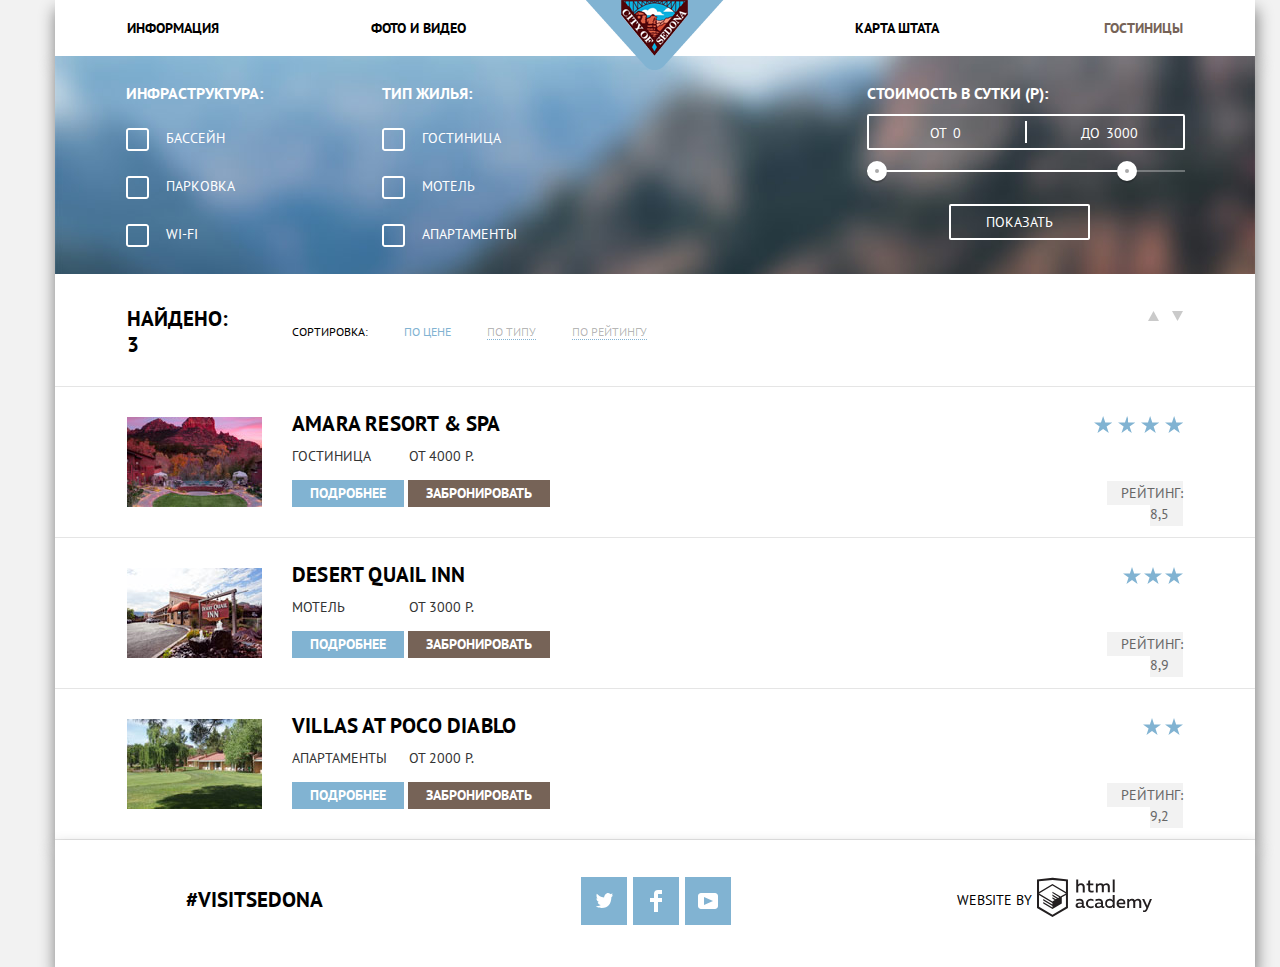
==== hotels.html @ d54011bc "Правки финал v.1" ====
<!DOCTYPE html>
<html lang="ru">
    <head>
        <meta charset="UTF-8">
        <title>Sedona Hotels</title>
        <link href="https://fonts.googleapis.com/css?family=PT+Sans:400,700&amp;subset=cyrillic" rel="stylesheet">
        <link rel="stylesheet" href="css/normalize.css">
        <link rel="stylesheet" href="css/style.css">
    </head>
    <body>
        <header class="main-header container">
            <nav class="main-navigation">
                <a class="main-header-logo" href="index.html">
                    <img src="img/logo.png" width="138" height="70" alt="Логотип Sedona">
                </a>
                <ul class="site-navigation">
                    <li><a href="#">Информация</a></li>
                    <li><a href="#">Фото и видео</a></li>
                    <li><a href="#">Карта штата</a></li>
                    <li><a href="#" class="active">Гостиницы</a></li>
                </ul>
            </nav>
        </header>
        <main class="container">
            <section class="filter">
                <h2 class="visually-hidden">Фильтры параметров отеля</h2>
                <form class="filter-form" action="https://echo.htmlacademy.ru">
                    <fieldset class="form-infrastructure checkbox">
                        <legend>Инфраструктура:</legend>
                        <ul>
                            <li class="filter-option">
                                <input class="visually-hidden filter-input" type="checkbox" name="basin" id="basin">
                                <label for="basin">Бассейн</label>
                            </li>
                            <li class="filter-option">
                                <input class="visually-hidden filter-input" type="checkbox" name="parking" id="parking">
                                <label for="parking">Парковка</label>
                            </li>
                            <li class="filter-option">
                                <input class="visually-hidden filter-input" type="checkbox" name="Wi-Fi" id="Wi-Fi">
                                <label for="Wi-Fi">Wi-Fi</label>
                            </li>
                        </ul>
                    </fieldset>
                    <fieldset class="form-housing checkbox">
                        <legend>Тип жилья:</legend>
                        <ul>
                            <li class="filter-option">
                                <input class="visually-hidden filter-input" type="checkbox" name="hostel" id="hostel">
                                <label for="hostel">Гостиница</label>
                            </li>
                            <li class="filter-option">
                                <input class="visually-hidden filter-input" type="checkbox" name="hotel" id="hotel">
                                <label for="hotel">Мотель</label>
                            </li>
                            <li class="filter-option">
                                <input class="visually-hidden filter-input" type="checkbox" name="apartments" id="apartments">
                                <label for="apartments">Апартаменты</label>
                            </li>
                        </ul>
                    </fieldset>
                    <div class="filter-range">
                        <label>Стоимость в сутки (р):</label>
                        <div class="price-controls">
                            <label class="min-price">От<input class="range-min" type="text" value=" 0"></label>
                            <label class="min-price">До<input class="range-max" type="text" value=" 3000"></label>
                        </div>
                        <div class="range-controls">
                            <div class="scale">
                                <div class="bar"></div>
                            </div>
                            <div class="range-toggle range-toggle-min"></div>
                            <div class="range-toggle range-toggle-max"></div>
                        </div>
                        <input class="visually-hidden" type="range" name="cost-per-day" min="0" max="3000" step="1">
                        <button class="filter-button" type="submit">Показать</button>
                    </div>
                </form>
            </section>
            <div class="sort-result">
                <div class="found">
                    <b>Найдено: 3</b>
                </div>
                <ul class="sorting">
                    <li>Сортировка:</li>
                    <li class="active">По цене</li>
                    <li><a href="#">По типу</a></li>
                    <li><a href="#">По рейтингу</a></li>
                </ul>
                <div class="sort-result-arrows">
                    <a href="#" class="arrows-up"><svg xmlns="http://www.w3.org/2000/svg" width="11" height="10" viewBox="0 0 11 10"><path fill="#cacaca" d="M5.5 0L0 10h11z"/></svg></a>
                    <a href="#" class="arrows-down"><svg xmlns="http://www.w3.org/2000/svg" width="11" height="10" viewBox="0 0 11 10"><path fill="#cacaca" d="M5.5 10L0 0h11"/></svg></a>
                </div>
            </div>
            <ul class="catalog">
                <li class="catalog-item">
                    <div class="item-img">
                        <img src="img/amara.jpg" width="135" height="90" alt="Amara Resort & Spa">
                    </div>
                    <div class="item-detail">
                        <h2 class="name-hotel">Amara Resort & Spa</h2>
                        <div class="catalog-type">
                            <span>Гостиница</span>
                            <span>от 4000 р.</span>                            
                        </div>
                        <div class="catalog-price">
                            <a class="button detail" href="#">Подробнее</a>
                            <a class="button reservation" href="#">Забронировать</a>
                        </div>
                    </div>
                    <div class="item-stars-rating">
                        <div class="stars amara">
                            <span class="visually-hidden">Оценка отеля</span>
                        </div>
                        <span class="rating">Рейтинг: 8,5</span>
                    </div>
                </li>
                <li class="catalog-item">
                    <div class="item-img">
                        <img src="img/desert.jpg" width="135" height="90" alt="Desert Quail Inn">
                    </div>
                    <div class="item-detail">
                        <h2 class="name-hotel">Desert Quail Inn</h2>
                        <div class="catalog-type">
                            <span>Мотель</span>
                            <span>от 3000 р.</span>                            
                        </div>
                        <div class="catalog-price">
                            <a class="button detail" href="#">Подробнее</a>
                            <a class="button reservation" href="#">Забронировать</a>
                        </div>
                    </div>
                    <div class="item-stars-rating">
                        <div class="stars desert">
                            <span class="visually-hidden">Оценка отеля</span>
                        </div>
                        <span class="rating">Рейтинг: 8,9</span>
                    </div>
                </li>
                <li class="catalog-item">
                    <div class="item-img">
                        <img src="img/villas.jpg" width="135" height="90" alt="Villas at Poco Diablo">
                    </div>
                    <div class="item-detail">
                        <h2 class="name-hotel">Villas at Poco Diablo</h2>
                        <div class="catalog-type">
                            <span>Апартаменты</span>
                            <span>от 2000 р.</span>
                        </div>
                        <div class="catalog-price">
                            <a class="button detail" href="#">Подробнее</a>
                            <a class="button reservation" href="#">Забронировать</a>
                        </div>
                    </div>
                    <div class="item-stars-rating">
                        <div class="stars villas">
                            <span class="visually-hidden">Оценка отеля</span>
                        </div>
                        <span class="rating">Рейтинг: 9,2</span>
                    </div>
                </li>
            </ul>
        </main>
        <footer class="main-footer container">
            <section class="container">
                <div  class="footer-hashtag">
                    <a class="hashtag" href="#">#visitsedona</a>
                </div>
                <ul class="footer-social">
                    <li>
                        <a class="social-button" href="#"><span class="visually-hidden">Твитер</span>
                        <svg xmlns="http://www.w3.org/2000/svg" xmlns:xlink="http://www.w3.org/1999/xlink" width="17" height="15" viewBox="0 0 17 15">
                            <path fill="#FFF" d="M10.95.144c1.685-.496 2.984.27 3.577 1.179.673-.231 1.331-.481 2.011-.708a2.345 2.345 0 0 1-.857 1.768c.685.17 1.304-.491 1.304-.491-.169 1-1.006 1.788-1.563 2.024-.231 6.75-3.175 11.217-10.077 11.082h-.446c-.41 0-4.164-.46-4.898-1.887 2.271.196 3.893-.422 4.693-1.177-.96-.3-2.679-.477-2.979-2.95.349.106.564.228 1.19.119C1.705 8.247.374 7.53.448 5.33c.285.328 1.067.536 1.34.472C1.085 5.561-.182 2.442.894.85c1.818 1.854 3.735 3.606 7.152 3.773C8.254 2.33 9.183.793 10.95.144z"/></svg>
                        </a>
                    </li>
                    <li>
                        <a class="social-button" href="#"><span class="visually-hidden">Фейсбук</span>
                        <svg xmlns="http://www.w3.org/2000/svg" width="12" height="22" viewBox="0 0 12 22">
                            <path fill="#FFF" d="M12 4V0H8a4 4 0 0 0-4 4v4H0v4h4v10h4V12h4V8H8V4h4z"/></svg>
                        </a>
                    </li>
                    <li>
                        <a class="social-button" href="#"><span class="visually-hidden">Ютюб</span>
                        <svg xmlns="http://www.w3.org/2000/svg" xmlns:xlink="http://www.w3.org/1999/xlink" width="20" height="16" viewBox="0 0 20 16">
                            <path fill="#FFF" d="M17 0H3C1.35 0 0 1.35 0 3v10c0 1.65 1.35 3 3 3h14c1.65 0 3-1.35 3-3V3c0-1.65-1.35-3-3-3zM6.027 11.998V4.002L15.014 8l-8.987 3.998z"/>
                        </svg></a>
                    </li>
                </ul>
                <div class="footer-copyright">
                    <span>Website by</span>
                    <a class="footer-button" href="https://htmlacademy.ru">
                        <img src="img/logo-htmlacademy.svg" width="115" height="41" alt="HTML Academy">
                    </a>
                </div>
            </section>
        </footer>
    </body>
</html>
---- css/style.css ----
body {
	margin: 0;
	padding: 0;
	font-family: "PT Sans", Arial, sans-serif;
	font-size: 14px;
	line-height: 21px;
	color: #000000;
	font-weight: normal;
	text-transform: uppercase;
	background-color: #ffffff;	
}
a{
	text-decoration: none;
}
.background-image {	
	background-image: url("../img/background-photo.jpg");
	background-position: top center;
	background-repeat: no-repeat;
	height: 511px;	
}
.site-navigation {
	line-height: 26px;	
	list-style: none;
	background-color: #ffffff;
}
.site-navigation a {
	color: #000000;
	font-weight: bold;
}
.site-navigation a:hover,
.site-navigation a:focus {
	color: #81b3d2;
}
.site-navigation a:active {
	color: rgba(0,0,0,0.3);
}
.feature-text b {
	font-size: 21px;
}
.feature-text {
	line-height: 26px;
	text-align: center;
}
.feature-item  {
	background-color: #81b3d2;
	color: #ffffff;	
}
li{
	list-style: none;
}
h3 {
	font-size: 21px;
}
.feature-text p,
.leisure-item p,
.list-point span,
.list-point p,
.search p {
	color: #333333;
}
.feature.list {
	background-color: #eeeeee;
}
.feature li,
.search {
	text-align: center;
}
.search .search-button{
	font-size: 21px;	
	color: #ffffff;
	background-color: #766357;
	text-transform: uppercase;
	outline: none;
}
.search .search-button:hover {
	background-color: #604e43;
	outline: none;
}
.search .search-button:active {
	color: rgba(255,255,255,0.3);
	background-color: #503e33;
	outline: none;
}
.search h2 {
	font-size: 30px;
	line-height: 24px;
}
.search p{
	line-height: 24px;
}

/*Форма index*/
.search-form input {
	outline:none;
	background-color: #f2f2f2;
}
.search-form input:hover {
	outline:none;
	background-color: #ebebeb;
}
.search-form input:focus {    
	background-color: #ffffff;
	outline: 2px solid #e5e5e5;    
} 
.search-form span {
	font-weight: bold;
	font-size: 21px;
	line-height: 26px;
	color: rgba(0,0,0,0.3);
}
.search-form span:hover {
	color: #000000;
}
.search-form span:active {
	color: #81b3d2;
}
.form-search-button {
	background-color: #81b3d2;
	color: #ffffff;
}
.form-search-button:hover {
	background-color: #669ec0;
}
.form-search-button:active {
	background-color: #5496bd;
	color: rgba(255,255,255,0.3);
}
/*Страница hotels*/
.site-navigation .active {
	color: #766357;
}
/*Фильтры поиска отеля, форма*/
.filter-form {	
	color: #ffffff;
	background-color: #3e749e;
	background-image: url(../img/background-hotel.jpg);
	background-position: top center;
	background-repeat: no-repeat;
}
.filter-form legend,
.filter-range label {
	font-size: 16px;
	font-weight: bold;	
}
.filter-range label {
	line-height: auto;
}
.filter-button {
	font-size: 14px;
	line-height: 21px;
	color: #ffffff;
}
.filter-button:hover {
	color: #000000;
	background-color: #ffffff;
}

/*Сортировка*/
.sort-result b,
.catalog-item h2,
.hashtag {
	font-size: 21px;
	line-height: 26px;
	font-weight: bold;
	color: #000000;
}
.sort-result {
	font-size: 12px;
}
.sort-result .active {
	color: #81b3d2;
}
.sort-result li a {
	color: rgba(0,0,0,0.3);
	padding: 0;
	border-bottom: 1px dotted #81b3d2;
}

.sort-result li a:hover {
	color: #81b3d2;
}
.sort-result-arrows path:hover {
	fill: #231f20;
}
.sort-result-arrows path:active {
	fill: #81b3d2;
}
.sort-result li a:active {
	color: #000000;
}
.catalog-item h2:hover {
	color: #81b3d2;
}
.catalog-item h2:active {
	color: rgba(0,0,0,0.3);
}
.catalog-type span,
.catalog-price span {
	color: #333333;
}
.catalog-item .rating {
	background-color: #f2f2f2;
	color: #666666;
	padding: 3px 14px;
	position: relative;
	top: 45px;
}
.button.detail {
	color: #ffffff;
	background-color: #81b3d2;
	font-weight: bold;
}
.button.detail:hover {
	background-color: #669ec0;
}
.button.detail:active {
	background-color: #5496bd;
	color: rgba(255,255,255,0.3);
}
.button.reservation {
	color: #ffffff;
	background-color: #766357;
	font-weight: bold;
}
.button.reservation:hover {
	background-color: #604e43;
}
.button.reservation:active {
	background-color: #503e33;
	color: rgba(255,255,255,0.3);
}

/*Сеточные стили*/
html,
body {
	padding: 0 15px;
	width: 1200px;
	min-height: 933px;	 
	background-color: #f2f2f2;
	margin: auto;	 
}
.container {
	display: block;
	width: 1200px;
	margin: 0 auto;
	background-color: #ffffff;
	box-shadow: 1px 10px 15px 1px grey;
 }
.main-header-logo {
	width: 138px;
	height: 70px;
}
.main-navigation {
	margin: 0 auto;
	width: 1200px;
	position: relative;
}
.site-navigation {
	margin: 0;
	padding: 0;
	display: flex;
	flex-wrap: wrap;
	justify-content: space-between;
	padding-top: 15px;
	padding-bottom: 15px;
	padding-left: 72px;
	padding-right: 72px;
	background-color: #ffffff;
}
.site-navigation li:nth-child(2) {
	margin-right: 94px;
}
.site-navigation li:nth-child(3),
.site-navigation li:nth-child(4) {
	text-align: right;
}
.feature {
	background-color: #ffffff;
}

.feature-text {
	width: 500px;
	height: 100px;
	margin-right: auto;
	margin-left: auto;
	padding-top: 58px;
	margin-bottom: 57px;
	background-color: #ffffff;
}
.feature-text p {
	margin-top: 25px;
}
.feature-item {
	margin: 0;
	padding: 0;
	display: flex;
	width: 1200px;
	margin-left: auto;
	margin-right: auto;
}
.description.second {
	order: 2;
}
.description {
	padding-left: 47px;
	padding-right: 47px;
	padding-top: 30px;
	text-align: center;
}
.description h2 {
	padding-bottom: 7px;
	font-weight: bold;
}
.description p {
	margin-top: 21px;
}
.feature.leisure,
.feature.list {
	display: flex;
	justify-content: space-around;
	margin: 0;
	padding: 0;
}
.leisure-item,
.list-point {
	width: 285px;
}
.leisure-item {
	margin-top: 140px;
	margin-bottom: 70px;
}
.leisure-item h3 {
	margin-bottom: 23px;
}
.list-point {
	margin-top: 28px;
	margin-bottom: 50px;
}
.list-point h3 {
	margin-bottom: 24px;
}
.list-point p {
	margin-top: 22px;
}
.search.preview {
	margin: 0;
	padding: 0;
	width: 440px;
	margin-top: 55px;
	margin-right: auto;
	margin-left: auto;
}
.main-footer {
	padding-top: 38px;
	padding-bottom: 42px;
	background-color: rgba(255,255,255,0.9);    
}
.footer-hashtag {
	width: 140px;
	margin: 0;
	margin-right: 142px;
	margin-left: 131px;
	padding-top: 10px;    
}
.footer-social {
	width: 151px;
	margin: 0;
	padding: 0;
}
.footer-copyright {
	width: 198px;
	margin: 0;
	margin-left: auto;
	margin-right: 100px;
}
.main-footer .container {
	display: flex;
}

/*сетка отелей*/
.filter-form {
	display: flex;
	padding-left: 60px;
	padding-right: 70px;
}
.form-infrastructure {
	width: 140px;
	margin: 0;
	margin-right: 95px;
}
.form-housing {
	width: 140px;
	margin: 0;
}
.filter-range {
	width: 318px;
	margin: 0;
	margin-left: auto;
}
.sort-result {
	display: flex;
	padding-right: 72px;
	padding-left: 72px;
	padding-bottom: 28px;
	margin-top: 32px;
	border-bottom: 1px solid #e5e5e5;
}
.sort-result-arrows {
	margin-left: auto;
}
.arrows-up {
	margin-right: 10px;
}

.sort-result .found {
	width: 117px;
	margin: 0;
	margin-right: 48px;
}
.sort-result .sorting {
	width: 355px;
	margin: 0;
}
.sort-result .arrows {
	width: 34px;
	margin: 0;
	padding: 0;
	margin-left: auto;
}
.catalog {
	margin: 0;
	padding: 0;
}
.catalog-item {
	display: flex;
	margin: 0;
	padding: 0;
	padding-left: 72px;
	padding-right: 72px;    
	padding-bottom: 30px;
	margin-top: 26px;
	border-bottom: 1px solid #e5e5e5;
}
.catalog-item .item-img {
	width: 135px;
	height: 90px;
	margin-right: 30px;
	padding-top: 4px;
}
.catalog-item .item-detail {
	width: 300px;
	margin: 0;
	display: flex;
	flex-direction: column;
	justify-content: space-between;
}
.catalog-price a {
	display: inline-block;
	padding: 3px 18px;
}
.catalog-type span {
	display: inline-block;
	width: 113px;
}

.item-detail .name-hotel {
	margin: 0;
	line-height: 21px;
	letter-spacing: 0.2px;
}
.catalog-item .item-stars-rating {
	width: 111px;
	margin-left: auto;
	text-align: right;
}
.visually-hidden:not(:focus):not(:active),
input[type="checkbox"].visually-hidden,
input[type="radio"].visually-hidden {
	position: absolute;
	width: 1px;
	height: 1px;
	margin: -1px;
	border: 0;
	padding: 0;
	white-space: nowrap;
	clip-path: inset(100%);
	clip: rect(0 0 0 0);
	overflow: hidden;
}
.main-header-logo {
	position: absolute;
	margin-right: auto;
	margin-left: auto;
	left: 0;
	right: 0;
}
.site-navigation li {
	width: 230px;
	display: block;
}
.search-item-people {
	text-align: right;
}
.leisure-item {
	position: relative;
}
.leisure-item .icon-1::before {
	content: "";
	position: absolute;
	width: 80px;
	height: 80px;	
	background-image: url("../img/icon-1.svg");
	background-repeat: no-repeat;
	background-position: 0 0;
	top: -80px;
	left: 105px;
}
.leisure-item .icon-2::before {
	content: "";
	position: absolute;
	width: 80px;
	height: 80px;	
	background-image: url("../img/icon-2.svg");
	background-repeat: no-repeat;
	background-position: 0 0;
	top: -80px;
	left: 105px;
}
.leisure-item .icon-3::before {
	content: "";
	position: absolute;
	width: 80px;
	height: 80px;	
	background-image: url("../img/icon-3.svg");
	background-repeat: no-repeat;
	background-position: 0 0;
	top: -85px;
	left: 110px;
}
.search.preview h2 {
	padding: 0;
	margin: 0;
	padding-top: 55px;
	padding-bottom: 31px;    
}
.search.preview {
	margin-top: 0;
}
.search-info {
	margin: 0;
	margin-bottom: 48px;
}
.search-button {
	position: relative;
	margin-right: auto;
	margin-right: auto;
	width: 569px;
	padding: 30px 138px;    
	font-weight: bold;
	border: none;
}
.social-button {
	width: 46px;
	height: 48px;
	background-color: #81b3d2;
	display: flex;
	align-items: center;
	justify-content: center;
}
.footer-social {
	display: flex;
	width: 150px;
	flex-wrap: nowrap;
	justify-content: space-between;
	margin: 0 auto;
	padding: 0;
}
.social-button:hover,
.social-button:focus {
	background-color: #669ec0;
}
.social-button:active {
	background-color: #5496bd;
}
.social-button:active path {
	fill: #88b6d1;
}

.search {
	position: relative;
}
.modal-search {
	position: absolute;
	left: 315px;
	top: 289px;
	margin-left: auto;
	margin-right: auto;
	color: #000000;
	font-weight: bold;
	font-size: 14px;
	line-height: 26px;
	background-color: #ffffff;
	width: 460px;
	height: 300px;
	padding-top: 41px;
	padding-bottom: 55px;
	padding-left: 55px;
	padding-right: 55px;
}
.search-item:nth-child(1) {
	padding-bottom: 18px;
}
.search-item:nth-child(2) {
	padding-bottom: 3px;	
}
.search-item-people label {
	margin-right: 36px;
}
.search-item-people:nth-child(2) label {
	margin-right: 24px;
}

.search-item input {
	min-height: 35px;
	font: inherit;
	color: #000000;
	text-transform: uppercase;
	box-sizing: border-box;    
	padding-left: 14px;
	padding-top: 6px;
	padding-bottom: 6px;
	padding-right: 30px;
	border: none;    
}
.search-item-date input {

width: 346px;

margin-left: 16px;
}
.search-item-people input {
	padding: 0;
	width: 38px;
	height: 36px;
	text-align: center;
	border: none;
	font-weight: bold;
}
.search-item {
	position: relative;
}
.search-item svg {
	position: absolute;
	left: 428px;
	top: 6px;
}
.search-item svg path {
	fill: #cacaca;
}
.search-item svg:hover path {
	fill: #000000;
}
.search-item svg:active path {
	fill: #81b3d2;
}

}
.search-item-people input {
	padding: 0; 
	text-align: center;
	padding-top: 5px;
	padding-bottom: 5px;
}
.search-item-people {
	text-align: left;
}
.search-item-people:first-child {
	margin-right: 56px;
}

.search-item .amt {
	padding-bottom: 0;
	width: 38px;
	height: 36px;
	font: inherit;
    color: #a9a9a9;
    text-transform: uppercase;
    border: none;
    background-color: #f2f2f2;
    font-weight: bold;
}
.search-item .amt:hover {
	color: #000000;
}
.search-item .amt:active {
	color: #81b3d2;
}
.amt.minus {
	margin-right: -4px;
}
.amt.plus {
	margin-left: -4px;
}
.search-form .form-search-button {
	margin: 0;
	padding: 0;
	width: 460px;
	align-self: center;
	font-size: 21px;
	line-height: 26px;
	padding-bottom: 15px;
	padding-top: 16px;
	margin-top: 24px;
	border: none;
	text-transform: uppercase;
	font-weight: bold;
}
.search-form button:focus {
	outline: none;
}
.filter-form {
	padding-top: 27px;
	padding-bottom: 0;
}
fieldset {
	border: none;  
}
.form-infrastructure ul li:last-child,
.form-housing ul li:last-child {
	padding-bottom: 6px;
}
/*checkbox's*/
.filter-option label {
	position: relative;
	display: block;
	cursor: pointer;
}
.filter-input + label::before {
	content: "";
    position: absolute;
    width: 30px;
    height: 23px;
    left: -40px;
    top: 0;
    background-image: url("../img/checkbox-off.svg");
    background-repeat: no-repeat;
    background-position: 0 0;
}
.filter-input:checked + label::before {
	content: "";
    position: absolute;
    width: 30px;
    height: 23px;
    left: -40px;
    background-image: url("../img/checkbox-on.svg");
    background-repeat: no-repeat;
    background-position: 0 0;
}
.filter-input:checked + label::after {
	content: "";
    position: absolute;
    width: 30px;
    height: 23px;
    left: -40px;
    background-image: url("../img/checkbox-on.svg");
    background-repeat: no-repeat;
    background-position: 0 0;
}
.filter-option {
	padding-bottom: 27px;
}
.form-infrastructure legend,
.form-housing legend {
	margin-bottom: 5px;
}
.price-controls {
	position: relative;
	height: 32px;
	margin-bottom: 20px;
	border: 2px solid #ffffff;
	border-radius: 2px;
	font-size: 0;
	margin-top: 9px;
}
.price-controls::after {
	content: "";
	position: absolute;
	top: 50%;
	left: 50%;
	width: 2px;
	height: 22px;
	background: #ffffff;
	transform: translate(-50%, -50%);
}
.price-controls label {
	display: inline-block;
	font-size: 14px;
	line-height: 32px;
	font-weight: normal;
	vertical-align: top;
	cursor: pointer;
	padding-left: 60px;
}
.price-controls .min-price,
.price-controls .max-price {
	width: 90px;
	padding-left: 61px;
}
.price-controls input {
	width: 50px;
	margin: 0;
	color: inherit;
	font: inherit;
	background: none;
	border: none;
}
.range-controls {
	position: relative;
	margin-bottom: 32px;
}
.range-controls .scale {
	height: 2px;
	background: rgba(255, 255, 255, 0.3);
}
.range-controls .bar {
	width: 80%;
	height: 2px;
	background: #ffffff;
}
.range-toggle {
	position: absolute;
	top: -9px;
	width: 4px;
	height: 4px;
	background: #ababab;
	border: 8px solid #ffffff;
	border-radius: 50%;
	box-shadow: 0 2px 1px 0 rgba(0, 1, 1, 0.2);
	cursor: pointer;
}
.range-toggle-max {
	left: 250px;
}
.range-toggle:hover {
	border: 9px solid #ffffff;
}
.filter-button {
	display: block;
	margin: 0 82px;
	padding: 6px 35px;
	margin-top: 30px;
	font-size: 14px;
	line-height: 20px;
	color: #ffffff;
	text-transform: uppercase;
	background: transparent;
	border: 2px solid #ffffff;
	border-radius: 2px;
	cursor: pointer;
}
.sort-result .sorting {
	display: flex;
	padding: 0;
	margin: 0;
	justify-content: space-between;
	align-items: center;
}
.search {
	position: relative;
}
.main-footer {
	position: absolute;
	bottom: 0;
}
.footer-copyright {
	display: flex;
	align-items: center;
}
.footer-copyright a {
	display: block;
}
.footer-button svg path:hover {
	fill: #81b3d2;
}
.footer-button svg path:active {
	fill: #bdbbbc;
}
.footer-copyright span {
	margin-right: 5px;
}
.main-footer .container {
	box-shadow: none;
	background-color: transparent;
}
.main-footer.container {
	position: static;
	background-color: #ffffff;
	padding-top: 37px;
}
.main-footer.hotels .footer-hashtag {
	margin-left: 132px;
}
.main-footer.hotels .footer-copyright {
	margin-right: 96px;
}
.adult-children {
	display: flex;
}
.stars {
	background-image: url("../img/star.svg");
	background-repeat: space;
	background-position: 0 0;
	margin-left: auto;
	margin-top: 3px;
}
.stars.amara {
	width: 89px;
	height: 22px;
}
.stars.desert {
	width: 60px;
	height: 22px;
}
.stars.villas {
	width: 40px;
	height: 22px;
}
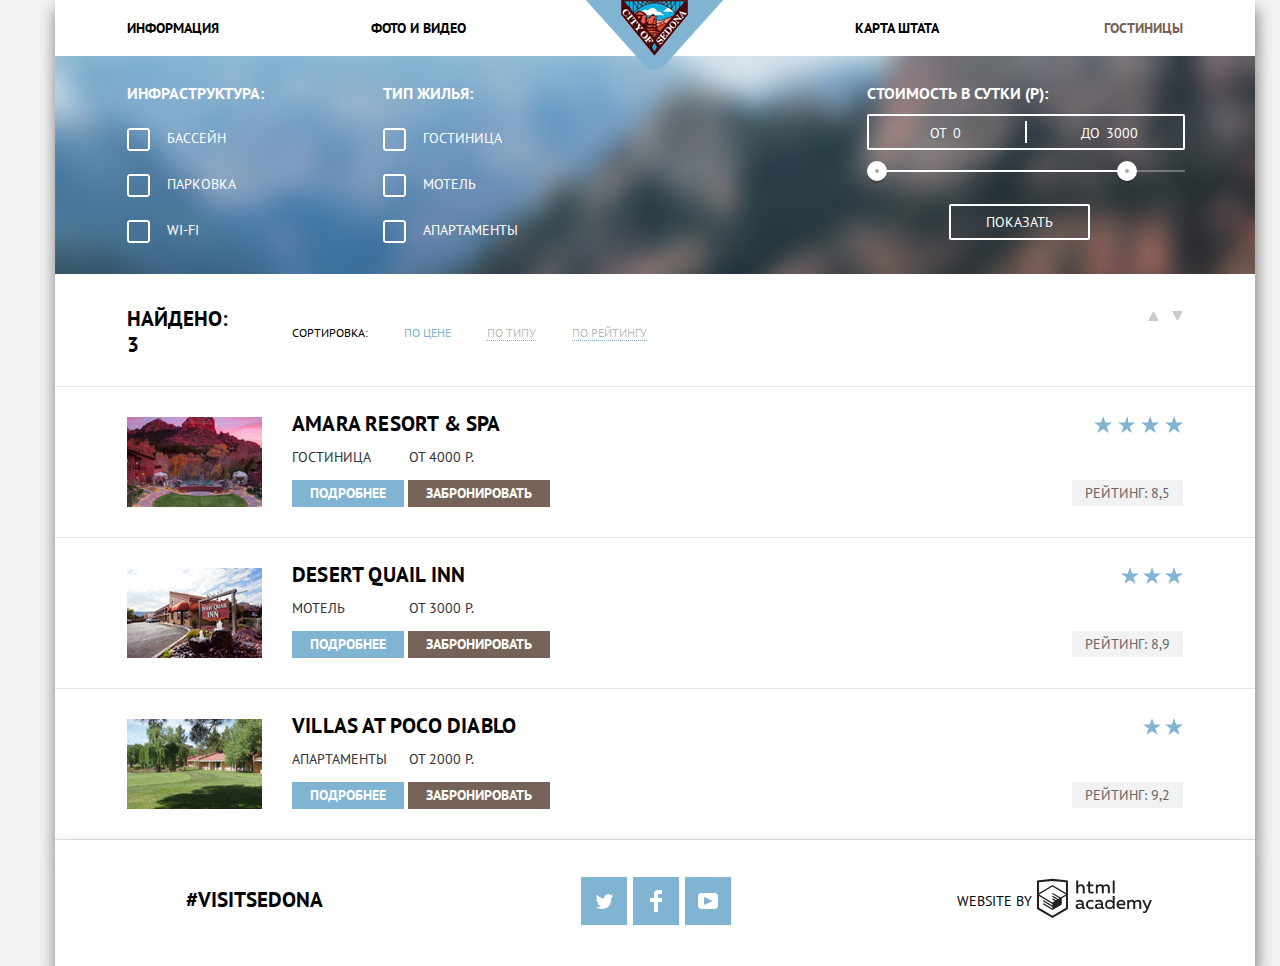
==== commit 06e3067b: "Правки пиксель перф, комб" ====
--- a/hotels.html
+++ b/hotels.html
@@ -1,198 +1,197 @@
 <!DOCTYPE html>
 <html lang="ru">
-    <head>
-        <meta charset="UTF-8">
-        <title>Sedona Hotels</title>
-        <link href="https://fonts.googleapis.com/css?family=PT+Sans:400,700&amp;subset=cyrillic" rel="stylesheet">
-        <link rel="stylesheet" href="css/normalize.css">
-        <link rel="stylesheet" href="css/style.css">
-    </head>
-    <body>
-        <header class="main-header container">
-            <nav class="main-navigation">
-                <a class="main-header-logo" href="index.html">
-                    <img src="img/logo.png" width="138" height="70" alt="Логотип Sedona">
-                </a>
-                <ul class="site-navigation">
-                    <li><a href="#">Информация</a></li>
-                    <li><a href="#">Фото и видео</a></li>
-                    <li><a href="#">Карта штата</a></li>
-                    <li><a href="#" class="active">Гостиницы</a></li>
-                </ul>
-            </nav>
-        </header>
-        <main class="container">
-            <section class="filter">
-                <h2 class="visually-hidden">Фильтры параметров отеля</h2>
-                <form class="filter-form" action="https://echo.htmlacademy.ru">
-                    <fieldset class="form-infrastructure checkbox">
-                        <legend>Инфраструктура:</legend>
-                        <ul>
-                            <li class="filter-option">
-                                <input class="visually-hidden filter-input" type="checkbox" name="basin" id="basin">
-                                <label for="basin">Бассейн</label>
-                            </li>
-                            <li class="filter-option">
-                                <input class="visually-hidden filter-input" type="checkbox" name="parking" id="parking">
-                                <label for="parking">Парковка</label>
-                            </li>
-                            <li class="filter-option">
-                                <input class="visually-hidden filter-input" type="checkbox" name="Wi-Fi" id="Wi-Fi">
-                                <label for="Wi-Fi">Wi-Fi</label>
-                            </li>
-                        </ul>
-                    </fieldset>
-                    <fieldset class="form-housing checkbox">
-                        <legend>Тип жилья:</legend>
-                        <ul>
-                            <li class="filter-option">
-                                <input class="visually-hidden filter-input" type="checkbox" name="hostel" id="hostel">
-                                <label for="hostel">Гостиница</label>
-                            </li>
-                            <li class="filter-option">
-                                <input class="visually-hidden filter-input" type="checkbox" name="hotel" id="hotel">
-                                <label for="hotel">Мотель</label>
-                            </li>
-                            <li class="filter-option">
-                                <input class="visually-hidden filter-input" type="checkbox" name="apartments" id="apartments">
-                                <label for="apartments">Апартаменты</label>
-                            </li>
-                        </ul>
-                    </fieldset>
-                    <div class="filter-range">
-                        <label>Стоимость в сутки (р):</label>
-                        <div class="price-controls">
-                            <label class="min-price">От<input class="range-min" type="text" value=" 0"></label>
-                            <label class="min-price">До<input class="range-max" type="text" value=" 3000"></label>
-                        </div>
-                        <div class="range-controls">
-                            <div class="scale">
-                                <div class="bar"></div>
-                            </div>
-                            <div class="range-toggle range-toggle-min"></div>
-                            <div class="range-toggle range-toggle-max"></div>
-                        </div>
-                        <input class="visually-hidden" type="range" name="cost-per-day" min="0" max="3000" step="1">
-                        <button class="filter-button" type="submit">Показать</button>
-                    </div>
-                </form>
-            </section>
-            <div class="sort-result">
-                <div class="found">
-                    <b>Найдено: 3</b>
-                </div>
-                <ul class="sorting">
-                    <li>Сортировка:</li>
-                    <li class="active">По цене</li>
-                    <li><a href="#">По типу</a></li>
-                    <li><a href="#">По рейтингу</a></li>
-                </ul>
-                <div class="sort-result-arrows">
-                    <a href="#" class="arrows-up"><svg xmlns="http://www.w3.org/2000/svg" width="11" height="10" viewBox="0 0 11 10"><path fill="#cacaca" d="M5.5 0L0 10h11z"/></svg></a>
-                    <a href="#" class="arrows-down"><svg xmlns="http://www.w3.org/2000/svg" width="11" height="10" viewBox="0 0 11 10"><path fill="#cacaca" d="M5.5 10L0 0h11"/></svg></a>
-                </div>
-            </div>
-            <ul class="catalog">
-                <li class="catalog-item">
-                    <div class="item-img">
-                        <img src="img/amara.jpg" width="135" height="90" alt="Amara Resort & Spa">
-                    </div>
-                    <div class="item-detail">
-                        <h2 class="name-hotel">Amara Resort & Spa</h2>
-                        <div class="catalog-type">
-                            <span>Гостиница</span>
-                            <span>от 4000 р.</span>                            
-                        </div>
-                        <div class="catalog-price">
-                            <a class="button detail" href="#">Подробнее</a>
-                            <a class="button reservation" href="#">Забронировать</a>
-                        </div>
-                    </div>
-                    <div class="item-stars-rating">
-                        <div class="stars amara">
-                            <span class="visually-hidden">Оценка отеля</span>
-                        </div>
-                        <span class="rating">Рейтинг: 8,5</span>
-                    </div>
-                </li>
-                <li class="catalog-item">
-                    <div class="item-img">
-                        <img src="img/desert.jpg" width="135" height="90" alt="Desert Quail Inn">
-                    </div>
-                    <div class="item-detail">
-                        <h2 class="name-hotel">Desert Quail Inn</h2>
-                        <div class="catalog-type">
-                            <span>Мотель</span>
-                            <span>от 3000 р.</span>                            
-                        </div>
-                        <div class="catalog-price">
-                            <a class="button detail" href="#">Подробнее</a>
-                            <a class="button reservation" href="#">Забронировать</a>
-                        </div>
-                    </div>
-                    <div class="item-stars-rating">
-                        <div class="stars desert">
-                            <span class="visually-hidden">Оценка отеля</span>
-                        </div>
-                        <span class="rating">Рейтинг: 8,9</span>
-                    </div>
-                </li>
-                <li class="catalog-item">
-                    <div class="item-img">
-                        <img src="img/villas.jpg" width="135" height="90" alt="Villas at Poco Diablo">
-                    </div>
-                    <div class="item-detail">
-                        <h2 class="name-hotel">Villas at Poco Diablo</h2>
-                        <div class="catalog-type">
-                            <span>Апартаменты</span>
-                            <span>от 2000 р.</span>
-                        </div>
-                        <div class="catalog-price">
-                            <a class="button detail" href="#">Подробнее</a>
-                            <a class="button reservation" href="#">Забронировать</a>
-                        </div>
-                    </div>
-                    <div class="item-stars-rating">
-                        <div class="stars villas">
-                            <span class="visually-hidden">Оценка отеля</span>
-                        </div>
-                        <span class="rating">Рейтинг: 9,2</span>
-                    </div>
-                </li>
-            </ul>
-        </main>
-        <footer class="main-footer container">
-            <section class="container">
-                <div  class="footer-hashtag">
-                    <a class="hashtag" href="#">#visitsedona</a>
-                </div>
-                <ul class="footer-social">
-                    <li>
-                        <a class="social-button" href="#"><span class="visually-hidden">Твитер</span>
-                        <svg xmlns="http://www.w3.org/2000/svg" xmlns:xlink="http://www.w3.org/1999/xlink" width="17" height="15" viewBox="0 0 17 15">
-                            <path fill="#FFF" d="M10.95.144c1.685-.496 2.984.27 3.577 1.179.673-.231 1.331-.481 2.011-.708a2.345 2.345 0 0 1-.857 1.768c.685.17 1.304-.491 1.304-.491-.169 1-1.006 1.788-1.563 2.024-.231 6.75-3.175 11.217-10.077 11.082h-.446c-.41 0-4.164-.46-4.898-1.887 2.271.196 3.893-.422 4.693-1.177-.96-.3-2.679-.477-2.979-2.95.349.106.564.228 1.19.119C1.705 8.247.374 7.53.448 5.33c.285.328 1.067.536 1.34.472C1.085 5.561-.182 2.442.894.85c1.818 1.854 3.735 3.606 7.152 3.773C8.254 2.33 9.183.793 10.95.144z"/></svg>
-                        </a>
-                    </li>
-                    <li>
-                        <a class="social-button" href="#"><span class="visually-hidden">Фейсбук</span>
-                        <svg xmlns="http://www.w3.org/2000/svg" width="12" height="22" viewBox="0 0 12 22">
-                            <path fill="#FFF" d="M12 4V0H8a4 4 0 0 0-4 4v4H0v4h4v10h4V12h4V8H8V4h4z"/></svg>
-                        </a>
-                    </li>
-                    <li>
-                        <a class="social-button" href="#"><span class="visually-hidden">Ютюб</span>
-                        <svg xmlns="http://www.w3.org/2000/svg" xmlns:xlink="http://www.w3.org/1999/xlink" width="20" height="16" viewBox="0 0 20 16">
-                            <path fill="#FFF" d="M17 0H3C1.35 0 0 1.35 0 3v10c0 1.65 1.35 3 3 3h14c1.65 0 3-1.35 3-3V3c0-1.65-1.35-3-3-3zM6.027 11.998V4.002L15.014 8l-8.987 3.998z"/>
-                        </svg></a>
-                    </li>
-                </ul>
-                <div class="footer-copyright">
-                    <span>Website by</span>
-                    <a class="footer-button" href="https://htmlacademy.ru">
-                        <img src="img/logo-htmlacademy.svg" width="115" height="41" alt="HTML Academy">
-                    </a>
-                </div>
-            </section>
-        </footer>
-    </body>
-</html>+	<head>
+		<meta charset="UTF-8">
+		<title>Sedona Hotels</title>
+		<link href="https://fonts.googleapis.com/css?family=PT+Sans:400,700&amp;subset=cyrillic" rel="stylesheet">
+		<link rel="stylesheet" href="css/normalize.css">
+		<link rel="stylesheet" href="css/style.css">
+	</head>
+	<body>
+		<header class="main-header container">
+			<nav class="main-navigation">
+				<a class="main-header-logo" href="index.html">
+					<img src="img/logo.png" width="138" height="70" alt="Логотип Sedona">
+				</a>
+				<ul class="site-navigation">
+					<li><a href="#">Информация</a></li>
+					<li><a href="#">Фото и видео</a></li>
+					<li><a href="#">Карта штата</a></li>
+					<li><a href="#" class="active">Гостиницы</a></li>
+				</ul>
+			</nav>
+		</header>
+		<main class="container">
+			<section class="filter">
+				<h2 class="visually-hidden">Фильтры параметров отеля</h2>
+				<form class="filter-form" action="https://echo.htmlacademy.ru">
+					<fieldset class="form-infrastructure checkbox">
+						<legend>Инфраструктура:</legend>
+						<ul>
+							<li class="filter-option">
+								<input class="visually-hidden filter-input" type="checkbox" name="basin" id="basin">
+								<label for="basin">Бассейн</label>
+							</li>
+							<li class="filter-option">
+								<input class="visually-hidden filter-input" type="checkbox" name="parking" id="parking">
+								<label for="parking">Парковка</label>
+							</li>
+							<li class="filter-option">
+								<input class="visually-hidden filter-input" type="checkbox" name="Wi-Fi" id="Wi-Fi">
+								<label for="Wi-Fi">Wi-Fi</label>
+							</li>
+						</ul>
+					</fieldset>
+					<fieldset class="form-housing checkbox">
+						<legend>Тип жилья:</legend>
+						<ul>
+							<li class="filter-option">
+								<input class="visually-hidden filter-input" type="checkbox" name="hostel" id="hostel">
+								<label for="hostel">Гостиница</label>
+							</li>
+							<li class="filter-option">
+								<input class="visually-hidden filter-input" type="checkbox" name="hotel" id="hotel">
+								<label for="hotel">Мотель</label>
+							</li>
+							<li class="filter-option">
+								<input class="visually-hidden filter-input" type="checkbox" name="apartments" id="apartments">
+								<label for="apartments">Апартаменты</label>
+							</li>
+						</ul>
+					</fieldset>
+					<div class="filter-range">
+						<label>Стоимость в сутки (р):</label>
+						<div class="price-controls">
+							<label class="min-price">От<input class="range-min" type="text" value=" 0"></label>
+							<label class="min-price">До<input class="range-max" type="text" value=" 3000"></label>
+						</div>
+						<div class="range-controls">
+							<div class="scale">
+								<div class="bar"></div>
+							</div>
+							<div class="range-toggle range-toggle-min"></div>
+							<div class="range-toggle range-toggle-max"></div>
+						</div>
+						<button class="filter-button" type="submit">Показать</button>
+					</div>
+				</form>
+			</section>
+			<div class="sort-result">
+				<div class="found">
+					<b>Найдено: 3</b>
+				</div>
+				<ul class="sorting">
+					<li>Сортировка:</li>
+					<li class="active">По цене</li>
+					<li><a href="#">По типу</a></li>
+					<li><a href="#">По рейтингу</a></li>
+				</ul>
+				<div class="sort-result-arrows">
+					<a href="#" class="arrows-up"><svg xmlns="http://www.w3.org/2000/svg" width="11" height="10" viewBox="0 0 11 10"><path fill="#cacaca" d="M5.5 0L0 10h11z"/></svg></a>
+					<a href="#" class="arrows-down"><svg xmlns="http://www.w3.org/2000/svg" width="11" height="10" viewBox="0 0 11 10"><path fill="#cacaca" d="M5.5 10L0 0h11"/></svg></a>
+				</div>
+			</div>
+			<ul class="catalog">
+				<li class="catalog-item">
+					<div class="item-img">
+						<img src="img/amara.jpg" width="135" height="90" alt="Amara Resort & Spa">
+					</div>
+					<div class="item-detail">
+						<h2 class="name-hotel">Amara Resort & Spa</h2>
+						<div class="catalog-type">
+							<span>Гостиница</span>
+							<span>от 4000 р.</span>
+						</div>
+						<div class="catalog-price">
+							<a class="button detail" href="#">Подробнее</a>
+							<a class="button reservation" href="#">Забронировать</a>
+						</div>
+					</div>
+					<div class="item-stars-rating">
+						<div class="stars amara">
+							<span class="visually-hidden">Оценка отеля</span>
+						</div>
+						<span class="rating">Рейтинг: 8,5</span>
+					</div>
+				</li>
+				<li class="catalog-item">
+					<div class="item-img">
+						<img src="img/desert.jpg" width="135" height="90" alt="Desert Quail Inn">
+					</div>
+					<div class="item-detail">
+						<h2 class="name-hotel">Desert Quail Inn</h2>
+						<div class="catalog-type">
+							<span>Мотель</span>
+							<span>от 3000 р.</span>
+						</div>
+						<div class="catalog-price">
+							<a class="button detail" href="#">Подробнее</a>
+							<a class="button reservation" href="#">Забронировать</a>
+						</div>
+					</div>
+					<div class="item-stars-rating">
+						<div class="stars desert">
+							<span class="visually-hidden">Оценка отеля</span>
+						</div>
+						<span class="rating">Рейтинг: 8,9</span>
+					</div>
+				</li>
+				<li class="catalog-item">
+					<div class="item-img">
+						<img src="img/villas.jpg" width="135" height="90" alt="Villas at Poco Diablo">
+					</div>
+					<div class="item-detail">
+						<h2 class="name-hotel">Villas at Poco Diablo</h2>
+						<div class="catalog-type">
+							<span>Апартаменты</span>
+							<span>от 2000 р.</span>
+						</div>
+						<div class="catalog-price">
+							<a class="button detail" href="#">Подробнее</a>
+							<a class="button reservation" href="#">Забронировать</a>
+						</div>
+					</div>
+					<div class="item-stars-rating">
+						<div class="stars villas">
+							<span class="visually-hidden">Оценка отеля</span>
+						</div>
+						<span class="rating">Рейтинг: 9,2</span>
+					</div>
+				</li>
+			</ul>
+		</main>
+		<footer class="main-footer container">
+			<section class="container">
+				<div  class="footer-hashtag">
+					<a class="hashtag" href="#">#visitsedona</a>
+				</div>
+				<ul class="footer-social">
+					<li>
+						<a class="social-button" href="#"><span class="visually-hidden">Твитер</span>
+						<svg xmlns="http://www.w3.org/2000/svg" xmlns:xlink="http://www.w3.org/1999/xlink" width="17" height="15" viewBox="0 0 17 15">
+							<path fill="#FFF" d="M10.95.144c1.685-.496 2.984.27 3.577 1.179.673-.231 1.331-.481 2.011-.708a2.345 2.345 0 0 1-.857 1.768c.685.17 1.304-.491 1.304-.491-.169 1-1.006 1.788-1.563 2.024-.231 6.75-3.175 11.217-10.077 11.082h-.446c-.41 0-4.164-.46-4.898-1.887 2.271.196 3.893-.422 4.693-1.177-.96-.3-2.679-.477-2.979-2.95.349.106.564.228 1.19.119C1.705 8.247.374 7.53.448 5.33c.285.328 1.067.536 1.34.472C1.085 5.561-.182 2.442.894.85c1.818 1.854 3.735 3.606 7.152 3.773C8.254 2.33 9.183.793 10.95.144z"/></svg>
+						</a>
+					</li>
+					<li>
+						<a class="social-button" href="#"><span class="visually-hidden">Фейсбук</span>
+						<svg xmlns="http://www.w3.org/2000/svg" width="12" height="22" viewBox="0 0 12 22">
+							<path fill="#FFF" d="M12 4V0H8a4 4 0 0 0-4 4v4H0v4h4v10h4V12h4V8H8V4h4z"/></svg>
+						</a>
+					</li>
+					<li>
+						<a class="social-button" href="#"><span class="visually-hidden">Ютюб</span>
+						<svg xmlns="http://www.w3.org/2000/svg" xmlns:xlink="http://www.w3.org/1999/xlink" width="20" height="16" viewBox="0 0 20 16">
+							<path fill="#FFF" d="M17 0H3C1.35 0 0 1.35 0 3v10c0 1.65 1.35 3 3 3h14c1.65 0 3-1.35 3-3V3c0-1.65-1.35-3-3-3zM6.027 11.998V4.002L15.014 8l-8.987 3.998z"/>
+						</svg></a>
+					</li>
+				</ul>
+				<div class="footer-copyright">
+					<span>Website by</span>
+					<a class="footer-button" href="https://htmlacademy.ru">
+						<img src="img/logo-htmlacademy.svg" width="115" height="41" alt="HTML Academy">
+					</a>
+				</div>
+			</section>
+		</footer>
+	</body>
+</html>
--- a/css/style.css
+++ b/css/style.css
@@ -1,927 +1,1224 @@
-body {
-	margin: 0;
-	padding: 0;
-	font-family: "PT Sans", Arial, sans-serif;
-	font-size: 14px;
-	line-height: 21px;
-	color: #000000;
-	font-weight: normal;
-	text-transform: uppercase;
-	background-color: #ffffff;	
-}
-a{
-	text-decoration: none;
-}
-.background-image {	
-	background-image: url("../img/background-photo.jpg");
-	background-position: top center;
-	background-repeat: no-repeat;
-	height: 511px;	
-}
-.site-navigation {
-	line-height: 26px;	
-	list-style: none;
-	background-color: #ffffff;
-}
-.site-navigation a {
-	color: #000000;
-	font-weight: bold;
+body
+{
+    font-family: 'PT Sans', Arial, sans-serif;
+    font-size: 14px;
+    font-weight: normal;
+    line-height: 21px;
+
+    margin: 0;
+    padding: 0;
+
+    text-transform: uppercase;
+
+    color: #000;
+    background-color: #fff;
+}
+a
+{
+    text-decoration: none;
+}
+.background-image
+{
+    height: 511px;
+
+    background-image: url('../img/background-photo.jpg');
+    background-repeat: no-repeat;
+    background-position: top center;
+}
+.site-navigation
+{
+    line-height: 26px;
+
+    list-style: none;
+
+    background-color: #fff;
+}
+.site-navigation a
+{
+    font-weight: bold;
+
+    color: #000;
 }
 .site-navigation a:hover,
-.site-navigation a:focus {
-	color: #81b3d2;
-}
-.site-navigation a:active {
-	color: rgba(0,0,0,0.3);
-}
-.feature-text b {
-	font-size: 21px;
-}
-.feature-text {
-	line-height: 26px;
-	text-align: center;
-}
-.feature-item  {
-	background-color: #81b3d2;
-	color: #ffffff;	
-}
-li{
-	list-style: none;
-}
-h3 {
-	font-size: 21px;
+.site-navigation a:focus
+{
+    color: #81b3d2;
+}
+.site-navigation a:active
+{
+    color: rgba(0,0,0,.3);
+}
+.feature-text b
+{
+    font-size: 21px;
+}
+.feature-text
+{
+    line-height: 26px;
+
+    text-align: center;
+}
+.feature-item
+{
+    color: #fff;
+    background-color: #81b3d2;
+}
+li
+{
+    list-style: none;
+}
+h3
+{
+    font-size: 21px;
 }
 .feature-text p,
 .leisure-item p,
 .list-point span,
 .list-point p,
-.search p {
-	color: #333333;
-}
-.feature.list {
-	background-color: #eeeeee;
+.search p
+{
+    color: #333;
+}
+.feature.list
+{
+    background-color: #eee;
 }
 .feature li,
-.search {
-	text-align: center;
-}
-.search .search-button{
-	font-size: 21px;	
-	color: #ffffff;
-	background-color: #766357;
-	text-transform: uppercase;
-	outline: none;
-}
-.search .search-button:hover {
-	background-color: #604e43;
-	outline: none;
-}
-.search .search-button:active {
-	color: rgba(255,255,255,0.3);
-	background-color: #503e33;
-	outline: none;
-}
-.search h2 {
-	font-size: 30px;
-	line-height: 24px;
-}
-.search p{
-	line-height: 24px;
+.search
+{
+    text-align: center;
+}
+.search .search-button
+{
+    font-size: 21px;
+
+    text-transform: uppercase;
+
+    color: #fff;
+    outline: none;
+    background-color: #766357;
+}
+.search .search-button:hover
+{
+    outline: none;
+    background-color: #604e43;
+}
+.search .search-button:active
+{
+    color: rgba(255,255,255,.3);
+    outline: none;
+    background-color: #503e33;
+}
+.search h2
+{
+    font-size: 30px;
+    line-height: 24px;
+}
+.search p
+{
+    line-height: 24px;
 }
 
 /*Форма index*/
-.search-form input {
-	outline:none;
-	background-color: #f2f2f2;
-}
-.search-form input:hover {
-	outline:none;
-	background-color: #ebebeb;
-}
-.search-form input:focus {    
-	background-color: #ffffff;
-	outline: 2px solid #e5e5e5;    
-} 
-.search-form span {
-	font-weight: bold;
-	font-size: 21px;
-	line-height: 26px;
-	color: rgba(0,0,0,0.3);
-}
-.search-form span:hover {
-	color: #000000;
-}
-.search-form span:active {
-	color: #81b3d2;
-}
-.form-search-button {
-	background-color: #81b3d2;
-	color: #ffffff;
-}
-.form-search-button:hover {
-	background-color: #669ec0;
-}
-.form-search-button:active {
-	background-color: #5496bd;
-	color: rgba(255,255,255,0.3);
+.search-form input
+{
+    outline: none;
+    background-color: #f2f2f2;
+}
+.search-form input:hover
+{
+    outline: none;
+    background-color: #ebebeb;
+}
+.search-form input:focus
+{
+    outline: 2px solid #e5e5e5;
+    background-color: #fff;
+}
+.search-form span
+{
+    font-size: 21px;
+    font-weight: bold;
+    line-height: 26px;
+
+    color: rgba(0,0,0,.3);
+}
+.search-form span:hover
+{
+    color: #000;
+}
+.search-form span:active
+{
+    color: #81b3d2;
+}
+.form-search-button
+{
+    color: #fff;
+    background-color: #81b3d2;
+}
+.form-search-button:hover
+{
+    background-color: #669ec0;
+}
+.form-search-button:active
+{
+    color: rgba(255,255,255,.3);
+    background-color: #5496bd;
 }
 /*Страница hotels*/
-.site-navigation .active {
-	color: #766357;
+.site-navigation .active
+{
+    color: #766357;
 }
 /*Фильтры поиска отеля, форма*/
-.filter-form {	
-	color: #ffffff;
-	background-color: #3e749e;
-	background-image: url(../img/background-hotel.jpg);
-	background-position: top center;
-	background-repeat: no-repeat;
+.filter-form
+{
+    color: #fff;
+    background-color: #3e749e;
+    background-image: url(../img/background-hotel.jpg);
+    background-repeat: no-repeat;
+    background-position: top center;
 }
 .filter-form legend,
-.filter-range label {
-	font-size: 16px;
-	font-weight: bold;	
-}
-.filter-range label {
-	line-height: auto;
-}
-.filter-button {
-	font-size: 14px;
-	line-height: 21px;
-	color: #ffffff;
-}
-.filter-button:hover {
-	color: #000000;
-	background-color: #ffffff;
+.filter-range label
+{
+    font-size: 16px;
+    font-weight: bold;
+}
+.filter-range label
+{
+    line-height: auto;
+}
+.filter-button
+{
+    font-size: 14px;
+    line-height: 21px;
+
+    color: #fff;
+}
+.filter-button:hover
+{
+    color: #000;
+    background-color: #fff;
 }
 
 /*Сортировка*/
 .sort-result b,
 .catalog-item h2,
-.hashtag {
-	font-size: 21px;
-	line-height: 26px;
-	font-weight: bold;
-	color: #000000;
-}
-.sort-result {
-	font-size: 12px;
-}
-.sort-result .active {
-	color: #81b3d2;
-}
-.sort-result li a {
-	color: rgba(0,0,0,0.3);
-	padding: 0;
-	border-bottom: 1px dotted #81b3d2;
-}
-
-.sort-result li a:hover {
-	color: #81b3d2;
-}
-.sort-result-arrows path:hover {
-	fill: #231f20;
-}
-.sort-result-arrows path:active {
-	fill: #81b3d2;
-}
-.sort-result li a:active {
-	color: #000000;
-}
-.catalog-item h2:hover {
-	color: #81b3d2;
-}
-.catalog-item h2:active {
-	color: rgba(0,0,0,0.3);
+.hashtag
+{
+    font-size: 21px;
+    font-weight: bold;
+    line-height: 26px;
+
+    color: #000;
+}
+.sort-result
+{
+    font-size: 12px;
+}
+.sort-result .active
+{
+    color: #81b3d2;
+}
+.sort-result li a
+{
+    padding: 0;
+
+    color: rgba(0,0,0,.3);
+    border-bottom: 1px dotted #81b3d2;
+}
+
+.sort-result li a:hover
+{
+    color: #81b3d2;
+}
+.sort-result-arrows path:hover
+{
+    fill: #231f20;
+}
+.sort-result-arrows path:active
+{
+    fill: #81b3d2;
+}
+.sort-result li a:active
+{
+    color: #000;
+}
+.catalog-item h2:hover
+{
+    color: #81b3d2;
+}
+.catalog-item h2:active
+{
+    color: rgba(0,0,0,.3);
 }
 .catalog-type span,
-.catalog-price span {
-	color: #333333;
-}
-.catalog-item .rating {
-	background-color: #f2f2f2;
-	color: #666666;
-	padding: 3px 14px;
-	position: relative;
-	top: 45px;
-}
-.button.detail {
-	color: #ffffff;
-	background-color: #81b3d2;
-	font-weight: bold;
-}
-.button.detail:hover {
-	background-color: #669ec0;
-}
-.button.detail:active {
-	background-color: #5496bd;
-	color: rgba(255,255,255,0.3);
-}
-.button.reservation {
-	color: #ffffff;
-	background-color: #766357;
-	font-weight: bold;
-}
-.button.reservation:hover {
-	background-color: #604e43;
-}
-.button.reservation:active {
-	background-color: #503e33;
-	color: rgba(255,255,255,0.3);
+.catalog-price span
+{
+    color: #333;
+}
+.catalog-item .rating
+{
+    position: relative;
+    top: 45px;
+
+    padding: 4px 13px;
+
+    color: #666;
+    background-color: #f2f2f2;
+}
+.button.detail
+{
+    font-weight: bold;
+
+    color: #fff;
+    background-color: #81b3d2;
+}
+.button.detail:hover
+{
+    background-color: #669ec0;
+}
+.button.detail:active
+{
+    color: rgba(255,255,255,.3);
+    background-color: #5496bd;
+}
+.button.reservation
+{
+    font-weight: bold;
+
+    color: #fff;
+    background-color: #766357;
+}
+.button.reservation:hover
+{
+    background-color: #604e43;
+}
+.button.reservation:active
+{
+    color: rgba(255,255,255,.3);
+    background-color: #503e33;
 }
 
 /*Сеточные стили*/
 html,
-body {
-	padding: 0 15px;
-	width: 1200px;
-	min-height: 933px;	 
-	background-color: #f2f2f2;
-	margin: auto;	 
-}
-.container {
-	display: block;
-	width: 1200px;
-	margin: 0 auto;
-	background-color: #ffffff;
-	box-shadow: 1px 10px 15px 1px grey;
- }
-.main-header-logo {
-	width: 138px;
-	height: 70px;
-}
-.main-navigation {
-	margin: 0 auto;
-	width: 1200px;
-	position: relative;
-}
-.site-navigation {
-	margin: 0;
-	padding: 0;
-	display: flex;
-	flex-wrap: wrap;
-	justify-content: space-between;
-	padding-top: 15px;
-	padding-bottom: 15px;
-	padding-left: 72px;
-	padding-right: 72px;
-	background-color: #ffffff;
-}
-.site-navigation li:nth-child(2) {
-	margin-right: 94px;
+body
+{
+    width: 1200px;
+    min-height: 933px;
+    margin: auto;
+    padding: 0 15px;
+
+    background-color: #f2f2f2;
+}
+.container
+{
+    display: block;
+
+    width: 1200px;
+    margin: 0 auto;
+
+    background-color: #fff;
+    box-shadow: 1px 10px 15px 1px grey;
+}
+.main-header-logo
+{
+    width: 138px;
+    height: 70px;
+}
+.main-navigation
+{
+    position: relative;
+
+    width: 1200px;
+    margin: 0 auto;
+}
+.site-navigation
+{
+    display: flex;
+
+    margin: 0;
+    padding: 0;
+    padding-top: 15px;
+    padding-right: 72px;
+    padding-bottom: 15px;
+    padding-left: 72px;
+
+    background-color: #fff;
+
+    flex-wrap: wrap;
+    justify-content: space-between;
+}
+.site-navigation li:nth-child(2)
+{
+    margin-right: 94px;
 }
 .site-navigation li:nth-child(3),
-.site-navigation li:nth-child(4) {
-	text-align: right;
-}
-.feature {
-	background-color: #ffffff;
-}
-
-.feature-text {
-	width: 500px;
-	height: 100px;
-	margin-right: auto;
-	margin-left: auto;
-	padding-top: 58px;
-	margin-bottom: 57px;
-	background-color: #ffffff;
-}
-.feature-text p {
-	margin-top: 25px;
-}
-.feature-item {
-	margin: 0;
-	padding: 0;
-	display: flex;
-	width: 1200px;
-	margin-left: auto;
-	margin-right: auto;
-}
-.description.second {
-	order: 2;
-}
-.description {
-	padding-left: 47px;
-	padding-right: 47px;
-	padding-top: 30px;
-	text-align: center;
-}
-.description h2 {
-	padding-bottom: 7px;
-	font-weight: bold;
-}
-.description p {
-	margin-top: 21px;
+.site-navigation li:nth-child(4)
+{
+    text-align: right;
+}
+.feature
+{
+    background-color: #fff;
+}
+
+.feature-text
+{
+    width: 500px;
+    height: 100px;
+    margin-right: auto;
+    margin-bottom: 57px;
+    margin-left: auto;
+    padding-top: 58px;
+
+    background-color: #fff;
+}
+.feature-text p
+{
+    margin-top: 25px;
+}
+.feature-item
+{
+    display: flex;
+
+    width: 1200px;
+    margin: 0;
+    margin-right: auto;
+    margin-left: auto;
+    padding: 0;
+}
+.description.second
+{
+    order: 2;
+}
+.description
+{
+    padding-top: 30px;
+    padding-right: 47px;
+    padding-left: 47px;
+
+    text-align: center;
+}
+.description h2
+{
+    font-weight: bold;
+
+    padding-bottom: 7px;
+}
+.description p
+{
+    margin-top: 21px;
 }
 .feature.leisure,
-.feature.list {
-	display: flex;
-	justify-content: space-around;
-	margin: 0;
-	padding: 0;
+.feature.list
+{
+    display: flex;
+
+    margin: 0;
+    padding: 0;
+
+    justify-content: space-around;
 }
 .leisure-item,
-.list-point {
-	width: 285px;
-}
-.leisure-item {
-	margin-top: 140px;
-	margin-bottom: 70px;
-}
-.leisure-item h3 {
-	margin-bottom: 23px;
-}
-.list-point {
-	margin-top: 28px;
-	margin-bottom: 50px;
-}
-.list-point h3 {
-	margin-bottom: 24px;
-}
-.list-point p {
-	margin-top: 22px;
-}
-.search.preview {
-	margin: 0;
-	padding: 0;
-	width: 440px;
-	margin-top: 55px;
-	margin-right: auto;
-	margin-left: auto;
-}
-.main-footer {
-	padding-top: 38px;
-	padding-bottom: 42px;
-	background-color: rgba(255,255,255,0.9);    
-}
-.footer-hashtag {
-	width: 140px;
-	margin: 0;
-	margin-right: 142px;
-	margin-left: 131px;
-	padding-top: 10px;    
-}
-.footer-social {
-	width: 151px;
-	margin: 0;
-	padding: 0;
-}
-.footer-copyright {
-	width: 198px;
-	margin: 0;
-	margin-left: auto;
-	margin-right: 100px;
-}
-.main-footer .container {
-	display: flex;
+.list-point
+{
+    width: 285px;
+}
+.leisure-item
+{
+    margin-top: 140px;
+    margin-bottom: 70px;
+}
+.leisure-item h3
+{
+    margin-bottom: 23px;
+}
+.list-point
+{
+    margin-top: 25px;
+    margin-bottom: 46px;
+}
+.list-point h3
+{
+    margin-bottom: 24px;
+}
+.list-point p
+{
+    margin-top: 22px;
+}
+.search.preview
+{
+    width: 440px;
+    margin: 0;
+    margin-top: 55px;
+    margin-right: auto;
+    margin-left: auto;
+    padding: 0;
+}
+.main-footer
+{
+    padding-top: 35px;
+    padding-bottom: 41px;
+
+    background-color: rgba(255,255,255,.9);
+}
+.footer-hashtag
+{
+    width: 140px;
+    margin: 0;
+    margin-right: 142px;
+    margin-left: 131px;
+    padding-top: 10px;
+}
+.footer-social
+{
+    width: 151px;
+    margin: 0;
+    padding: 0;
+}
+.footer-copyright
+{
+    width: 198px;
+    margin: 0;
+    margin-right: 100px;
+    margin-left: auto;
+}
+.main-footer .container
+{
+    display: flex;
 }
 
 /*сетка отелей*/
-.filter-form {
-	display: flex;
-	padding-left: 60px;
-	padding-right: 70px;
-}
-.form-infrastructure {
-	width: 140px;
-	margin: 0;
-	margin-right: 95px;
-}
-.form-housing {
-	width: 140px;
-	margin: 0;
-}
-.filter-range {
-	width: 318px;
-	margin: 0;
-	margin-left: auto;
-}
-.sort-result {
-	display: flex;
-	padding-right: 72px;
-	padding-left: 72px;
-	padding-bottom: 28px;
-	margin-top: 32px;
-	border-bottom: 1px solid #e5e5e5;
-}
-.sort-result-arrows {
-	margin-left: auto;
-}
-.arrows-up {
-	margin-right: 10px;
-}
-
-.sort-result .found {
-	width: 117px;
-	margin: 0;
-	margin-right: 48px;
-}
-.sort-result .sorting {
-	width: 355px;
-	margin: 0;
-}
-.sort-result .arrows {
-	width: 34px;
-	margin: 0;
-	padding: 0;
-	margin-left: auto;
-}
-.catalog {
-	margin: 0;
-	padding: 0;
-}
-.catalog-item {
-	display: flex;
-	margin: 0;
-	padding: 0;
-	padding-left: 72px;
-	padding-right: 72px;    
-	padding-bottom: 30px;
-	margin-top: 26px;
-	border-bottom: 1px solid #e5e5e5;
-}
-.catalog-item .item-img {
-	width: 135px;
-	height: 90px;
-	margin-right: 30px;
-	padding-top: 4px;
-}
-.catalog-item .item-detail {
-	width: 300px;
-	margin: 0;
-	display: flex;
-	flex-direction: column;
-	justify-content: space-between;
-}
-.catalog-price a {
-	display: inline-block;
-	padding: 3px 18px;
-}
-.catalog-type span {
-	display: inline-block;
-	width: 113px;
-}
-
-.item-detail .name-hotel {
-	margin: 0;
-	line-height: 21px;
-	letter-spacing: 0.2px;
-}
-.catalog-item .item-stars-rating {
-	width: 111px;
-	margin-left: auto;
-	text-align: right;
+.filter-form
+{
+    display: flex;
+
+    padding-right: 70px;
+    padding-left: 72px;
+}
+.form-infrastructure
+{
+    width: 140px;
+    margin: 0;
+    margin-right: 116px;
+    padding: 0;
+}
+.form-housing
+{
+    width: 140px;
+    margin: 0;
+}
+.filter-range
+{
+    width: 318px;
+    margin: 0;
+    margin-left: auto;
+}
+.sort-result
+{
+    display: flex;
+
+    margin-top: 32px;
+    padding-right: 72px;
+    padding-bottom: 28px;
+    padding-left: 72px;
+
+    border-bottom: 1px solid #e5e5e5;
+}
+.sort-result-arrows
+{
+    margin-left: auto;
+}
+.arrows-up
+{
+    margin-right: 10px;
+}
+
+.sort-result .found
+{
+    width: 117px;
+    margin: 0;
+    margin-right: 48px;
+}
+.sort-result .sorting
+{
+    width: 355px;
+    margin: 0;
+}
+.sort-result .arrows
+{
+    width: 34px;
+    margin: 0;
+    margin-left: auto;
+    padding: 0;
+}
+.catalog
+{
+    margin: 0;
+    padding: 0;
+}
+.catalog-item
+{
+    display: flex;
+
+    margin: 0;
+    margin-top: 26px;
+    padding: 0;
+    padding-right: 72px;
+    padding-bottom: 30px;
+    padding-left: 72px;
+
+    border-bottom: 1px solid #e5e5e5;
+}
+.catalog-item .item-img
+{
+    width: 135px;
+    height: 90px;
+    margin-right: 30px;
+    padding-top: 4px;
+}
+.catalog-item .item-detail
+{
+    display: flex;
+    flex-direction: column;
+
+    width: 300px;
+    margin: 0;
+
+    justify-content: space-between;
+}
+.catalog-price a
+{
+    display: inline-block;
+
+    padding: 3px 18px;
+}
+.catalog-type span
+{
+    display: inline-block;
+
+    width: 113px;
+}
+
+.item-detail .name-hotel
+{
+    line-height: 21px;
+
+    margin: 0;
+
+    letter-spacing: .2px;
+}
+.catalog-item .item-stars-rating
+{
+    width: 111px;
+    margin-left: auto;
+
+    text-align: right;
 }
 .visually-hidden:not(:focus):not(:active),
-input[type="checkbox"].visually-hidden,
-input[type="radio"].visually-hidden {
-	position: absolute;
-	width: 1px;
-	height: 1px;
-	margin: -1px;
-	border: 0;
-	padding: 0;
-	white-space: nowrap;
-	clip-path: inset(100%);
-	clip: rect(0 0 0 0);
-	overflow: hidden;
-}
-.main-header-logo {
-	position: absolute;
-	margin-right: auto;
-	margin-left: auto;
-	left: 0;
-	right: 0;
-}
-.site-navigation li {
-	width: 230px;
-	display: block;
-}
-.search-item-people {
-	text-align: right;
-}
-.leisure-item {
-	position: relative;
-}
-.leisure-item .icon-1::before {
-	content: "";
-	position: absolute;
-	width: 80px;
-	height: 80px;	
-	background-image: url("../img/icon-1.svg");
-	background-repeat: no-repeat;
-	background-position: 0 0;
-	top: -80px;
-	left: 105px;
-}
-.leisure-item .icon-2::before {
-	content: "";
-	position: absolute;
-	width: 80px;
-	height: 80px;	
-	background-image: url("../img/icon-2.svg");
-	background-repeat: no-repeat;
-	background-position: 0 0;
-	top: -80px;
-	left: 105px;
-}
-.leisure-item .icon-3::before {
-	content: "";
-	position: absolute;
-	width: 80px;
-	height: 80px;	
-	background-image: url("../img/icon-3.svg");
-	background-repeat: no-repeat;
-	background-position: 0 0;
-	top: -85px;
-	left: 110px;
-}
-.search.preview h2 {
-	padding: 0;
-	margin: 0;
-	padding-top: 55px;
-	padding-bottom: 31px;    
-}
-.search.preview {
-	margin-top: 0;
-}
-.search-info {
-	margin: 0;
-	margin-bottom: 48px;
-}
-.search-button {
-	position: relative;
-	margin-right: auto;
-	margin-right: auto;
-	width: 569px;
-	padding: 30px 138px;    
-	font-weight: bold;
-	border: none;
-}
-.social-button {
-	width: 46px;
-	height: 48px;
-	background-color: #81b3d2;
-	display: flex;
-	align-items: center;
-	justify-content: center;
-}
-.footer-social {
-	display: flex;
-	width: 150px;
-	flex-wrap: nowrap;
-	justify-content: space-between;
-	margin: 0 auto;
-	padding: 0;
+input[type='checkbox'].visually-hidden,
+input[type='radio'].visually-hidden
+{
+    position: absolute;
+
+    overflow: hidden;
+    clip: rect(0 0 0 0);
+
+    width: 1px;
+    height: 1px;
+    margin: -1px;
+    padding: 0;
+
+    white-space: nowrap;
+
+    border: 0;
+
+    clip-path: inset(100%);
+}
+.main-header-logo
+{
+    position: absolute;
+    right: 0;
+    left: 0;
+
+    margin-right: auto;
+    margin-left: auto;
+}
+.site-navigation li
+{
+    display: block;
+
+    width: 230px;
+}
+.search-item-people
+{
+    text-align: right;
+    display: flex;
+    align-items: center;
+}
+.leisure-item
+{
+    position: relative;
+}
+.leisure-item .icon-1::before
+{
+    position: absolute;
+    top: -80px;
+    left: 105px;
+
+    width: 80px;
+    height: 80px;
+
+    content: '';
+
+    background-image: url('../img/icon-1.svg');
+    background-repeat: no-repeat;
+    background-position: 0 0;
+}
+.leisure-item .icon-2::before
+{
+    position: absolute;
+    top: -80px;
+    left: 105px;
+
+    width: 80px;
+    height: 80px;
+
+    content: '';
+
+    background-image: url('../img/icon-2.svg');
+    background-repeat: no-repeat;
+    background-position: 0 0;
+}
+.leisure-item .icon-3::before
+{
+    position: absolute;
+    top: -85px;
+    left: 110px;
+
+    width: 80px;
+    height: 80px;
+
+    content: '';
+
+    background-image: url('../img/icon-3.svg');
+    background-repeat: no-repeat;
+    background-position: 0 0;
+}
+.search.preview h2
+{
+    margin: 0;
+    padding: 0;
+    padding-top: 55px;
+    padding-bottom: 31px;
+}
+.search.preview
+{
+    margin-top: 0;
+}
+.search-info
+{
+    margin: 0;
+    margin-bottom: 48px;
+}
+.search-button
+{
+    font-weight: bold;
+
+    position: relative;
+
+    width: 569px;
+    margin-right: auto;
+    margin-right: auto;
+    padding: 30px 138px;
+
+    border: none;
+}
+.social-button
+{
+    display: flex;
+
+    width: 46px;
+    height: 48px;
+
+    background-color: #81b3d2;
+
+    align-items: center;
+    justify-content: center;
+}
+.footer-social
+{
+    display: flex;
+
+    width: 150px;
+    margin: 0 auto;
+    padding: 0;
+
+    flex-wrap: nowrap;
+    justify-content: space-between;
 }
 .social-button:hover,
-.social-button:focus {
-	background-color: #669ec0;
-}
-.social-button:active {
-	background-color: #5496bd;
-}
-.social-button:active path {
-	fill: #88b6d1;
-}
-
-.search {
-	position: relative;
-}
-.modal-search {
-	position: absolute;
-	left: 315px;
-	top: 289px;
-	margin-left: auto;
-	margin-right: auto;
-	color: #000000;
-	font-weight: bold;
-	font-size: 14px;
-	line-height: 26px;
-	background-color: #ffffff;
-	width: 460px;
-	height: 300px;
-	padding-top: 41px;
-	padding-bottom: 55px;
-	padding-left: 55px;
-	padding-right: 55px;
-}
-.search-item:nth-child(1) {
-	padding-bottom: 18px;
-}
-.search-item:nth-child(2) {
-	padding-bottom: 3px;	
-}
-.search-item-people label {
-	margin-right: 36px;
-}
-.search-item-people:nth-child(2) label {
-	margin-right: 24px;
-}
-
-.search-item input {
-	min-height: 35px;
-	font: inherit;
-	color: #000000;
-	text-transform: uppercase;
-	box-sizing: border-box;    
-	padding-left: 14px;
-	padding-top: 6px;
-	padding-bottom: 6px;
-	padding-right: 30px;
-	border: none;    
-}
-.search-item-date input {
-
-width: 346px;
-
-margin-left: 16px;
-}
-.search-item-people input {
-	padding: 0;
-	width: 38px;
-	height: 36px;
-	text-align: center;
-	border: none;
-	font-weight: bold;
-}
-.search-item {
-	position: relative;
-}
-.search-item svg {
-	position: absolute;
-	left: 428px;
-	top: 6px;
-}
-.search-item svg path {
-	fill: #cacaca;
-}
-.search-item svg:hover path {
-	fill: #000000;
-}
-.search-item svg:active path {
-	fill: #81b3d2;
-}
-
-}
-.search-item-people input {
-	padding: 0; 
-	text-align: center;
-	padding-top: 5px;
-	padding-bottom: 5px;
-}
-.search-item-people {
-	text-align: left;
-}
-.search-item-people:first-child {
-	margin-right: 56px;
-}
-
-.search-item .amt {
-	padding-bottom: 0;
-	width: 38px;
-	height: 36px;
-	font: inherit;
+.social-button:focus
+{
+    background-color: #669ec0;
+}
+.social-button:active
+{
+    background-color: #5496bd;
+}
+.social-button:active path
+{
+    fill: #88b6d1;
+}
+
+.search
+{
+    position: relative;
+}
+.modal-search
+{
+    font-size: 14px;
+    font-weight: bold;
+    line-height: 26px;
+
+    position: absolute;
+    top: 289px;
+    left: 315px;
+
+    width: 460px;
+    height: 300px;
+    margin-right: auto;
+    margin-left: auto;
+    padding-top: 43px;
+    padding-right: 54px;
+    padding-bottom: 53px;
+    padding-left: 56px;
+
+    color: #000;
+    background-color: #fff;
+}
+.search-item-date
+{
+    padding-bottom: 18px;
+}
+.search-item:nth-child(2)
+{
+    padding-bottom: 3px;
+}
+.search-item-people label
+{
+    margin-right: 41px;
+}
+.search-item-people:nth-child(2) label
+{
+    margin-right: 24px;
+}
+
+.search-item input
+{
+    font: inherit;
+
+    box-sizing: border-box;
+    min-height: 35px;
+    padding-top: 6px;
+    padding-right: 30px;
+    padding-bottom: 6px;
+    padding-left: 14px;
+
+    text-transform: uppercase;
+
+    color: #000;
+    border: none;
+}
+.search-item-date input
+{
+    width: 346px;
+    margin-left: 16px;
+}
+.search-item-people input
+{
+    font-weight: bold;
+
+    width: 38px;
+    height: 36px;
+    padding: 0;
+
+    text-align: center;
+
+    border: none;
+}
+.search-item
+{
+    position: relative;
+}
+.search-item svg
+{
+    position: absolute;
+    top: 6px;
+    left: 428px;
+}
+.search-item svg path
+{
+    fill: #cacaca;
+}
+.search-item svg:hover path
+{
+    fill: #000;
+}
+.search-item svg:active path
+{
+    fill: #81b3d2;
+}
+.search-item-people input
+{
+    padding: 0;
+    padding-top: 5px;
+    padding-bottom: 5px;
+
+    text-align: center;
+}
+.search-item-people
+{
+    text-align: left;
+}
+.search-item-people:first-child
+{
+    margin-right: 56px;
+}
+
+.search-item .amt
+{
+    font: inherit;
+    font-weight: bold;
+
+    width: 38px;
+    height: 36px;
+    padding-bottom: 0;
+
+    text-transform: uppercase;
+
     color: #a9a9a9;
-    text-transform: uppercase;
     border: none;
     background-color: #f2f2f2;
+}
+.search-item .amt:hover
+{
+    color: #000;
+}
+.search-item .amt:active
+{
+    color: #81b3d2;
+}
+.search-form .form-search-button
+{
+    font-size: 21px;
     font-weight: bold;
-}
-.search-item .amt:hover {
-	color: #000000;
-}
-.search-item .amt:active {
-	color: #81b3d2;
-}
-.amt.minus {
-	margin-right: -4px;
-}
-.amt.plus {
-	margin-left: -4px;
-}
-.search-form .form-search-button {
+    line-height: 26px;
+
+    width: 460px;
+    margin: 0;
+    margin-top: 40px;
+    padding: 0;
+    padding-top: 15px;
+    padding-bottom: 16px;
+
+    text-transform: uppercase;
+
+    border: none;
+
+    align-self: center;
+}
+.search-form button:focus
+{
+    outline: none;
+}
+.filter-form
+{
+    padding-top: 27px;
+    padding-bottom: 8px;
+}
+fieldset
+{
+    border: none;
+    padding: 0;
+    padding-top: 6px;
+}
+.form-housing ul,
+.form-infrastructure ul
+{
 	margin: 0;
-	padding: 0;
-	width: 460px;
-	align-self: center;
-	font-size: 21px;
-	line-height: 26px;
-	padding-bottom: 15px;
-	padding-top: 16px;
-	margin-top: 24px;
-	border: none;
-	text-transform: uppercase;
-	font-weight: bold;
-}
-.search-form button:focus {
-	outline: none;
-}
-.filter-form {
-	padding-top: 27px;
-	padding-bottom: 0;
-}
-fieldset {
-	border: none;  
-}
-.form-infrastructure ul li:last-child,
-.form-housing ul li:last-child {
-	padding-bottom: 6px;
 }
 /*checkbox's*/
-.filter-option label {
-	position: relative;
-	display: block;
-	cursor: pointer;
-}
-.filter-input + label::before {
-	content: "";
+.filter-option label
+{
+    position: relative;
+
+    display: block;
+
+    cursor: pointer;
+}
+.filter-input + label::before
+{
     position: absolute;
+    top: 0;
+    left: -40px;
+
     width: 30px;
     height: 23px;
-    left: -40px;
-    top: 0;
-    background-image: url("../img/checkbox-off.svg");
+
+    content: '';
+
+    background-image: url('../img/checkbox-off.svg');
     background-repeat: no-repeat;
     background-position: 0 0;
 }
-.filter-input:checked + label::before {
-	content: "";
+.filter-input:checked + label::before
+{
     position: absolute;
+    left: -40px;
+
     width: 30px;
     height: 23px;
-    left: -40px;
-    background-image: url("../img/checkbox-on.svg");
+
+    content: '';
+
+    background-image: url('../img/checkbox-on.svg');
     background-repeat: no-repeat;
     background-position: 0 0;
 }
-.filter-input:checked + label::after {
-	content: "";
+.filter-input:checked + label::after
+{
     position: absolute;
+    left: -40px;
+
     width: 30px;
     height: 23px;
-    left: -40px;
-    background-image: url("../img/checkbox-on.svg");
+
+    content: '';
+
+    background-image: url('../img/checkbox-on.svg');
     background-repeat: no-repeat;
     background-position: 0 0;
 }
-.filter-option {
-	padding-bottom: 27px;
-}
-.form-infrastructure legend,
-.form-housing legend {
-	margin-bottom: 5px;
-}
-.price-controls {
-	position: relative;
-	height: 32px;
-	margin-bottom: 20px;
-	border: 2px solid #ffffff;
-	border-radius: 2px;
-	font-size: 0;
-	margin-top: 9px;
-}
-.price-controls::after {
-	content: "";
-	position: absolute;
-	top: 50%;
-	left: 50%;
-	width: 2px;
-	height: 22px;
-	background: #ffffff;
-	transform: translate(-50%, -50%);
-}
-.price-controls label {
-	display: inline-block;
-	font-size: 14px;
-	line-height: 32px;
-	font-weight: normal;
-	vertical-align: top;
-	cursor: pointer;
-	padding-left: 60px;
+.filter-option
+{
+    padding-bottom: 25px;
+}
+.form-infrastructure legend
+{
+	margin-bottom: 24px;
+}
+.form-housing legend
+{
+    margin-bottom: 18px;
+}
+.price-controls
+{
+    font-size: 0;
+
+    position: relative;
+
+    height: 32px;
+    margin-top: 9px;
+    margin-bottom: 20px;
+
+    border: 2px solid #fff;
+    border-radius: 2px;
+}
+.price-controls::after
+{
+    position: absolute;
+    top: 50%;
+    left: 50%;
+
+    width: 2px;
+    height: 22px;
+
+    content: '';
+    transform: translate(-50%, -50%);
+
+    background: #fff;
+}
+.price-controls label
+{
+    font-size: 14px;
+    font-weight: normal;
+    line-height: 32px;
+
+    display: inline-block;
+
+    padding-left: 60px;
+
+    cursor: pointer;
+    vertical-align: top;
 }
 .price-controls .min-price,
-.price-controls .max-price {
-	width: 90px;
-	padding-left: 61px;
-}
-.price-controls input {
-	width: 50px;
-	margin: 0;
-	color: inherit;
-	font: inherit;
-	background: none;
-	border: none;
-}
-.range-controls {
-	position: relative;
-	margin-bottom: 32px;
-}
-.range-controls .scale {
-	height: 2px;
-	background: rgba(255, 255, 255, 0.3);
-}
-.range-controls .bar {
-	width: 80%;
-	height: 2px;
-	background: #ffffff;
-}
-.range-toggle {
-	position: absolute;
-	top: -9px;
-	width: 4px;
-	height: 4px;
-	background: #ababab;
-	border: 8px solid #ffffff;
-	border-radius: 50%;
-	box-shadow: 0 2px 1px 0 rgba(0, 1, 1, 0.2);
-	cursor: pointer;
-}
-.range-toggle-max {
-	left: 250px;
-}
-.range-toggle:hover {
-	border: 9px solid #ffffff;
-}
-.filter-button {
-	display: block;
-	margin: 0 82px;
-	padding: 6px 35px;
-	margin-top: 30px;
-	font-size: 14px;
-	line-height: 20px;
-	color: #ffffff;
-	text-transform: uppercase;
-	background: transparent;
-	border: 2px solid #ffffff;
-	border-radius: 2px;
-	cursor: pointer;
-}
-.sort-result .sorting {
-	display: flex;
-	padding: 0;
-	margin: 0;
-	justify-content: space-between;
-	align-items: center;
-}
-.search {
-	position: relative;
-}
-.main-footer {
-	position: absolute;
-	bottom: 0;
-}
-.footer-copyright {
-	display: flex;
-	align-items: center;
-}
-.footer-copyright a {
-	display: block;
-}
-.footer-button svg path:hover {
-	fill: #81b3d2;
-}
-.footer-button svg path:active {
-	fill: #bdbbbc;
-}
-.footer-copyright span {
-	margin-right: 5px;
-}
-.main-footer .container {
-	box-shadow: none;
-	background-color: transparent;
-}
-.main-footer.container {
-	position: static;
-	background-color: #ffffff;
-	padding-top: 37px;
-}
-.main-footer.hotels .footer-hashtag {
-	margin-left: 132px;
-}
-.main-footer.hotels .footer-copyright {
-	margin-right: 96px;
-}
-.adult-children {
-	display: flex;
-}
-.stars {
-	background-image: url("../img/star.svg");
-	background-repeat: space;
-	background-position: 0 0;
-	margin-left: auto;
-	margin-top: 3px;
-}
-.stars.amara {
-	width: 89px;
-	height: 22px;
-}
-.stars.desert {
-	width: 60px;
-	height: 22px;
-}
-.stars.villas {
-	width: 40px;
-	height: 22px;
-}+.price-controls .max-price
+{
+    width: 90px;
+    padding-left: 61px;
+}
+.price-controls input
+{
+    font: inherit;
+
+    width: 50px;
+    margin: 0;
+
+    color: inherit;
+    border: none;
+    background: none;
+}
+.range-controls
+{
+    position: relative;
+
+    margin-bottom: 32px;
+}
+.range-controls .scale
+{
+    height: 2px;
+
+    background: rgba(255, 255, 255, .3);
+}
+.range-controls .bar
+{
+    width: 80%;
+    height: 2px;
+
+    background: #fff;
+}
+.range-toggle
+{
+    position: absolute;
+    top: -9px;
+
+    width: 4px;
+    height: 4px;
+
+    cursor: pointer;
+
+    border: 8px solid #fff;
+    border-radius: 50%;
+    background: #ababab;
+    box-shadow: 0 2px 1px 0 rgba(0, 1, 1, .2);
+}
+.range-toggle-max
+{
+    left: 250px;
+}
+.range-toggle:hover
+{
+    border: 9px solid #fff;
+}
+.filter-button
+{
+    font-size: 14px;
+    line-height: 20px;
+
+    display: block;
+
+    margin: 0 82px;
+    margin-top: 30px;
+    padding: 6px 35px;
+
+    cursor: pointer;
+    text-transform: uppercase;
+
+    color: #fff;
+    border: 2px solid #fff;
+    border-radius: 2px;
+    background: transparent;
+}
+.sort-result .sorting
+{
+    display: flex;
+
+    margin: 0;
+    padding: 0;
+
+    justify-content: space-between;
+    align-items: center;
+}
+.search
+{
+    position: relative;
+}
+.main-footer
+{
+    position: absolute;
+    bottom: 0;
+}
+.footer-copyright
+{
+    display: flex;
+
+    align-items: center;
+}
+.footer-copyright a
+{
+    display: block;
+}
+.footer-button svg path:hover
+{
+    fill: #81b3d2;
+}
+.footer-button svg path:active
+{
+    fill: #bdbbbc;
+}
+.footer-copyright span
+{
+    margin-right: 5px;
+}
+.main-footer .container
+{
+    background-color: transparent;
+    box-shadow: none;
+}
+.main-footer.container
+{
+    position: static;
+
+    padding-top: 37px;
+
+    background-color: #fff;
+}
+.main-footer.hotels .footer-hashtag
+{
+    margin-left: 132px;
+}
+.main-footer.hotels .footer-copyright
+{
+    margin-right: 96px;
+}
+.adult-children
+{
+    display: flex;
+}
+.stars
+{
+    margin-top: 3px;
+    margin-left: auto;
+
+    background-image: url('../img/star.svg');
+    background-repeat: space;
+    background-position: 0 0;
+}
+.stars.amara
+{
+    width: 89px;
+    height: 22px;
+}
+.stars.desert
+{
+    width: 62px;
+    height: 22px;
+}
+.stars.villas
+{
+    width: 40px;
+    height: 22px;
+}
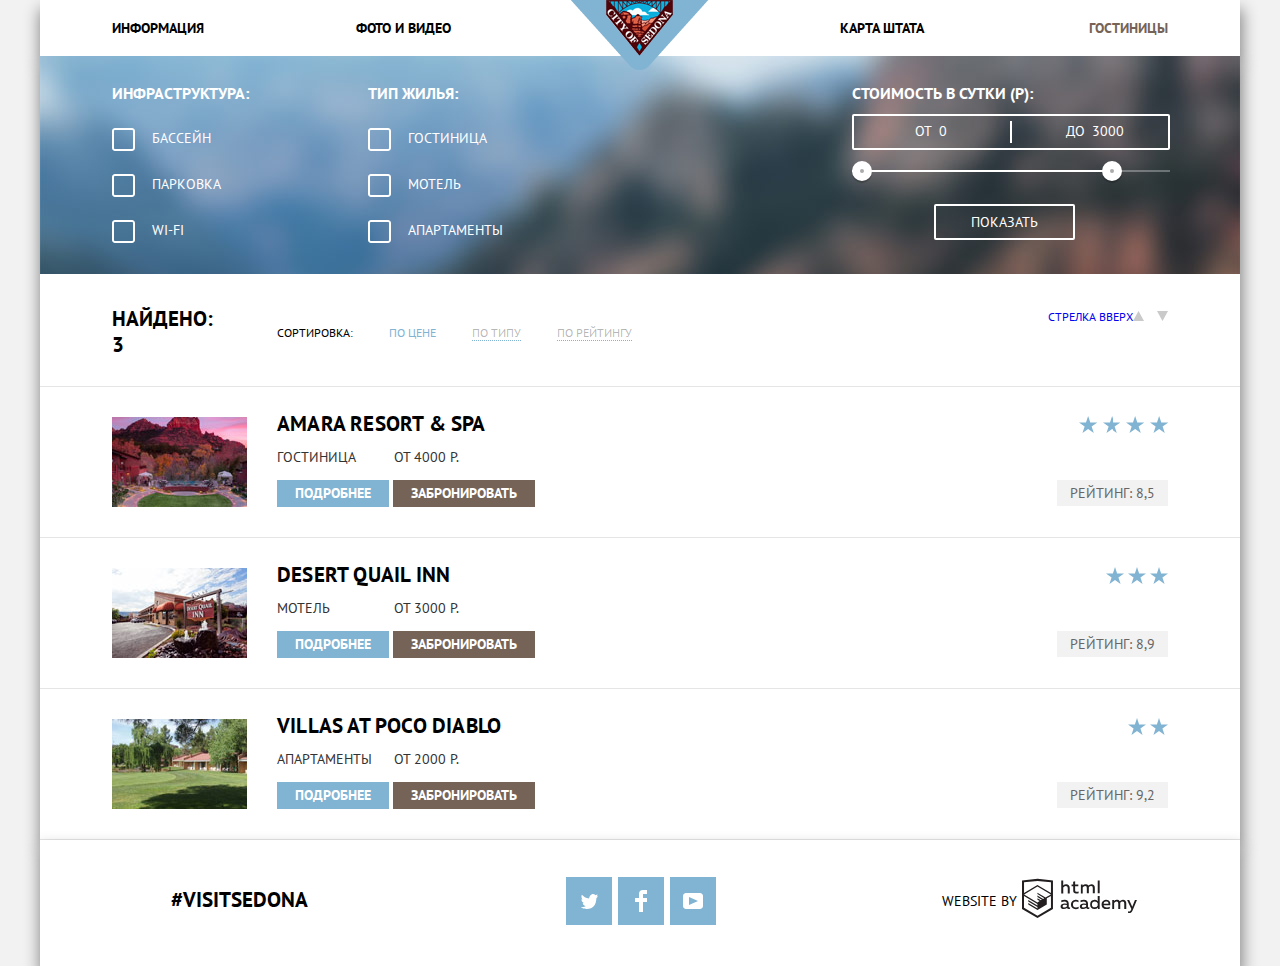
==== commit fce99cac: "Правки д7 д8 д9" ====
--- a/hotels.html
+++ b/hotels.html
@@ -87,7 +87,7 @@
 					<li><a href="#">По рейтингу</a></li>
 				</ul>
 				<div class="sort-result-arrows">
-					<a href="#" class="arrows-up"><svg xmlns="http://www.w3.org/2000/svg" width="11" height="10" viewBox="0 0 11 10"><path fill="#cacaca" d="M5.5 0L0 10h11z"/></svg></a>
+					<a href="#" class="arrows-up">Стрелка вверх<svg xmlns="http://www.w3.org/2000/svg" width="11" height="10" viewBox="0 0 11 10"><path fill="#cacaca" d="M5.5 0L0 10h11z"/></svg></a>
 					<a href="#" class="arrows-down"><svg xmlns="http://www.w3.org/2000/svg" width="11" height="10" viewBox="0 0 11 10"><path fill="#cacaca" d="M5.5 10L0 0h11"/></svg></a>
 				</div>
 			</div>
--- a/css/style.css
+++ b/css/style.css
@@ -1,1224 +1,1295 @@
-body
-{
-    font-family: 'PT Sans', Arial, sans-serif;
-    font-size: 14px;
-    font-weight: normal;
-    line-height: 21px;
-
-    margin: 0;
-    padding: 0;
-
-    text-transform: uppercase;
-
-    color: #000;
-    background-color: #fff;
-}
-a
-{
-    text-decoration: none;
-}
-.background-image
-{
-    height: 511px;
-
-    background-image: url('../img/background-photo.jpg');
-    background-repeat: no-repeat;
-    background-position: top center;
-}
-.site-navigation
-{
-    line-height: 26px;
-
-    list-style: none;
-
-    background-color: #fff;
-}
-.site-navigation a
-{
-    font-weight: bold;
-
-    color: #000;
-}
+body {
+  font-family: 'PT Sans', Arial, sans-serif;
+  font-size: 14px;
+  font-weight: normal;
+  line-height: 21px;
+
+  width: 1200px;
+  min-height: 933px;
+  margin: 0 auto;
+
+  text-transform: uppercase;
+
+  color: #000;
+  background-color: #fff;
+  background-color: #f2f2f2;
+}
+
+a {
+  text-decoration: none;
+}
+
+.background-image {
+  height: 511px;
+
+  background-image: url('../img/background-photo.jpg');
+  background-repeat: no-repeat;
+  background-position: top center;
+}
+
+.site-navigation {
+  line-height: 26px;
+
+  list-style: none;
+
+  background-color: #fff;
+}
+
+.site-navigation a {
+  font-weight: bold;
+
+  color: #000;
+}
+
 .site-navigation a:hover,
-.site-navigation a:focus
-{
-    color: #81b3d2;
-}
-.site-navigation a:active
-{
-    color: rgba(0,0,0,.3);
-}
-.feature-text b
-{
-    font-size: 21px;
-}
-.feature-text
-{
-    line-height: 26px;
-
-    text-align: center;
-}
-.feature-item
-{
-    color: #fff;
-    background-color: #81b3d2;
-}
-li
-{
-    list-style: none;
-}
-h3
-{
-    font-size: 21px;
-}
+.site-navigation a:focus {
+  color: #81b3d2;
+}
+
+.site-navigation a:active {
+  color: rgba(0, 0, 0, .3);
+}
+
+.feature-text b {
+  font-size: 21px;
+}
+
+.feature-text {
+  line-height: 26px;
+
+  text-align: center;
+}
+
+.feature-item {
+  color: #fff;
+  background-color: #81b3d2;
+}
+
+li {
+  list-style: none;
+}
+
+h3 {
+  font-size: 21px;
+}
+
 .feature-text p,
 .leisure-item p,
 .list-point span,
 .list-point p,
-.search p
-{
-    color: #333;
-}
-.feature.list
-{
-    background-color: #eee;
-}
+.search p {
+  color: #333;
+}
+
+.feature.list {
+  background-color: #eee;
+}
+
 .feature li,
-.search
-{
-    text-align: center;
-}
-.search .search-button
-{
-    font-size: 21px;
-
-    text-transform: uppercase;
-
-    color: #fff;
-    outline: none;
-    background-color: #766357;
-}
-.search .search-button:hover
-{
-    outline: none;
-    background-color: #604e43;
-}
-.search .search-button:active
-{
-    color: rgba(255,255,255,.3);
-    outline: none;
-    background-color: #503e33;
-}
-.search h2
-{
-    font-size: 30px;
-    line-height: 24px;
-}
-.search p
-{
-    line-height: 24px;
-}
-
-/*Форма index*/
-.search-form input
-{
-    outline: none;
-    background-color: #f2f2f2;
-}
-.search-form input:hover
-{
-    outline: none;
-    background-color: #ebebeb;
-}
-.search-form input:focus
-{
-    outline: 2px solid #e5e5e5;
-    background-color: #fff;
-}
-.search-form span
-{
-    font-size: 21px;
-    font-weight: bold;
-    line-height: 26px;
-
-    color: rgba(0,0,0,.3);
-}
-.search-form span:hover
-{
-    color: #000;
-}
-.search-form span:active
-{
-    color: #81b3d2;
-}
-.form-search-button
-{
-    color: #fff;
-    background-color: #81b3d2;
-}
-.form-search-button:hover
-{
-    background-color: #669ec0;
-}
-.form-search-button:active
-{
-    color: rgba(255,255,255,.3);
-    background-color: #5496bd;
-}
-/*Страница hotels*/
-.site-navigation .active
-{
-    color: #766357;
-}
-/*Фильтры поиска отеля, форма*/
-.filter-form
-{
-    color: #fff;
-    background-color: #3e749e;
-    background-image: url(../img/background-hotel.jpg);
-    background-repeat: no-repeat;
-    background-position: top center;
-}
+.search {
+  text-align: center;
+}
+
+.search .search-button {
+  font-size: 21px;
+
+  text-transform: uppercase;
+
+  color: #fff;
+  outline: none;
+  background-color: #766357;
+}
+
+.search .search-button:hover {
+  outline: none;
+  background-color: #604e43;
+}
+
+.search .search-button:active {
+  color: rgba(255, 255, 255, .3);
+  outline: none;
+  background-color: #503e33;
+}
+
+.search h2 {
+  font-size: 30px;
+  line-height: 24px;
+}
+
+.search p {
+  line-height: 24px;
+}
+
+.search-form input {
+  outline: none;
+  background-color: #f2f2f2;
+}
+
+.search-form input:hover {
+  outline: none;
+  background-color: #ebebeb;
+}
+
+.search-form input:focus {
+  outline: 2px solid #e5e5e5;
+  background-color: #fff;
+}
+
+.search-form span {
+  font-size: 21px;
+  font-weight: bold;
+  line-height: 26px;
+
+  color: rgba(0, 0, 0, .3);
+}
+
+.search-form span:hover {
+  color: #000;
+}
+
+.search-form span:active {
+  color: #81b3d2;
+}
+
+.form-search-button {
+  color: #fff;
+  background-color: #81b3d2;
+}
+
+.form-search-button:hover {
+  background-color: #669ec0;
+}
+
+.form-search-button:active {
+  color: rgba(255, 255, 255, .3);
+  background-color: #5496bd;
+}
+
+.site-navigation .active {
+  color: #766357;
+}
+
+.filter-form {
+  color: #fff;
+  background-color: #3e749e;
+  background-image: url(../img/background-hotel.jpg);
+  background-repeat: no-repeat;
+  background-position: top center;
+}
+
 .filter-form legend,
-.filter-range label
-{
-    font-size: 16px;
-    font-weight: bold;
-}
-.filter-range label
-{
-    line-height: auto;
-}
-.filter-button
-{
-    font-size: 14px;
-    line-height: 21px;
-
-    color: #fff;
-}
-.filter-button:hover
-{
-    color: #000;
-    background-color: #fff;
-}
-
-/*Сортировка*/
+.filter-range label {
+  font-size: 16px;
+  font-weight: bold;
+}
+
+.filter-range label {
+  line-height: auto;
+}
+
+.filter-button {
+  font-size: 14px;
+  line-height: 21px;
+
+  color: #fff;
+}
+
+.filter-button:hover {
+  color: #000;
+  background-color: #fff;
+}
+
 .sort-result b,
 .catalog-item h2,
-.hashtag
-{
-    font-size: 21px;
-    font-weight: bold;
-    line-height: 26px;
-
-    color: #000;
-}
-.sort-result
-{
-    font-size: 12px;
-}
-.sort-result .active
-{
-    color: #81b3d2;
-}
-.sort-result li a
-{
-    padding: 0;
-
-    color: rgba(0,0,0,.3);
-    border-bottom: 1px dotted #81b3d2;
-}
-
-.sort-result li a:hover
-{
-    color: #81b3d2;
-}
-.sort-result-arrows path:hover
-{
-    fill: #231f20;
-}
-.sort-result-arrows path:active
-{
-    fill: #81b3d2;
-}
-.sort-result li a:active
-{
-    color: #000;
-}
-.catalog-item h2:hover
-{
-    color: #81b3d2;
-}
-.catalog-item h2:active
-{
-    color: rgba(0,0,0,.3);
-}
+.hashtag {
+  font-size: 21px;
+  font-weight: bold;
+  line-height: 26px;
+
+  color: #000;
+}
+
+.sort-result {
+  font-size: 12px;
+}
+
+.sort-result .active {
+  color: #81b3d2;
+}
+
+.sorting a {
+  padding: 0;
+
+  color: rgba(0, 0, 0, .3);
+  border-bottom: 1px dotted #81b3d2;
+}
+
+.sorting a:hover {
+  color: #81b3d2;
+}
+
+.sorting a:active {
+  color: #000;
+}
+
+.sort-result-arrows path:hover {
+  fill: #231f20;
+}
+
+.sort-result-arrows path:active {
+  fill: #81b3d2;
+}
+
+.catalog-item h2:hover {
+  color: #81b3d2;
+}
+
+.catalog-item h2:active {
+  color: rgba(0, 0, 0, .3);
+}
+
 .catalog-type span,
-.catalog-price span
-{
-    color: #333;
-}
-.catalog-item .rating
-{
-    position: relative;
-    top: 45px;
-
-    padding: 4px 13px;
-
-    color: #666;
-    background-color: #f2f2f2;
-}
-.button.detail
-{
-    font-weight: bold;
-
-    color: #fff;
-    background-color: #81b3d2;
-}
-.button.detail:hover
-{
-    background-color: #669ec0;
-}
-.button.detail:active
-{
-    color: rgba(255,255,255,.3);
-    background-color: #5496bd;
-}
-.button.reservation
-{
-    font-weight: bold;
-
-    color: #fff;
-    background-color: #766357;
-}
-.button.reservation:hover
-{
-    background-color: #604e43;
-}
-.button.reservation:active
-{
-    color: rgba(255,255,255,.3);
-    background-color: #503e33;
-}
-
-/*Сеточные стили*/
-html,
-body
-{
-    width: 1200px;
-    min-height: 933px;
-    margin: auto;
-    padding: 0 15px;
-
-    background-color: #f2f2f2;
-}
-.container
-{
-    display: block;
-
-    width: 1200px;
-    margin: 0 auto;
-
-    background-color: #fff;
-    box-shadow: 1px 10px 15px 1px grey;
-}
-.main-header-logo
-{
-    width: 138px;
-    height: 70px;
-}
-.main-navigation
-{
-    position: relative;
-
-    width: 1200px;
-    margin: 0 auto;
-}
-.site-navigation
-{
-    display: flex;
-
-    margin: 0;
-    padding: 0;
-    padding-top: 15px;
-    padding-right: 72px;
-    padding-bottom: 15px;
-    padding-left: 72px;
-
-    background-color: #fff;
-
-    flex-wrap: wrap;
-    justify-content: space-between;
-}
-.site-navigation li:nth-child(2)
-{
-    margin-right: 94px;
-}
+.catalog-price span {
+  color: #333;
+}
+
+.catalog-item .rating {
+  position: relative;
+  top: 45px;
+
+  padding: 4px 13px;
+
+  color: #666;
+  background-color: #f2f2f2;
+}
+
+.button.detail {
+  font-weight: bold;
+
+  color: #fff;
+  background-color: #81b3d2;
+}
+
+.button.detail:hover {
+  background-color: #669ec0;
+}
+
+.button.detail:active {
+  color: rgba(255, 255, 255, .3);
+  background-color: #5496bd;
+}
+
+.button.reservation {
+  font-weight: bold;
+
+  color: #fff;
+  background-color: #766357;
+}
+
+.button.reservation:hover {
+  background-color: #604e43;
+}
+
+.button.reservation:active {
+  color: rgba(255, 255, 255, .3);
+  background-color: #503e33;
+}
+
+.container {
+  display: block;
+
+  width: 1200px;
+  margin: 0 auto;
+
+  background-color: #fff;
+  -webkit-box-shadow: 1px 10px 15px 1px grey;
+          box-shadow: 1px 10px 15px 1px grey;
+}
+
+.main-header-logo {
+  width: 138px;
+  height: 70px;
+}
+
+.main-navigation {
+  position: relative;
+
+  width: 1200px;
+  margin: 0 auto;
+}
+
+.site-navigation {
+  display: -webkit-box;
+  display: -ms-flexbox;
+  display: flex;
+
+  margin: 0;
+  padding: 0;
+  padding-top: 15px;
+  padding-right: 72px;
+  padding-bottom: 15px;
+  padding-left: 72px;
+
+  background-color: #fff;
+
+  -ms-flex-wrap: wrap;
+
+      flex-wrap: wrap;
+  -webkit-box-pack: justify;
+      -ms-flex-pack: justify;
+          justify-content: space-between;
+}
+
+.site-navigation li:nth-child(2) {
+  margin-right: 94px;
+}
+
 .site-navigation li:nth-child(3),
-.site-navigation li:nth-child(4)
-{
-    text-align: right;
-}
-.feature
-{
-    background-color: #fff;
-}
-
-.feature-text
-{
-    width: 500px;
-    height: 100px;
-    margin-right: auto;
-    margin-bottom: 57px;
-    margin-left: auto;
-    padding-top: 58px;
-
-    background-color: #fff;
-}
-.feature-text p
-{
-    margin-top: 25px;
-}
-.feature-item
-{
-    display: flex;
-
-    width: 1200px;
-    margin: 0;
-    margin-right: auto;
-    margin-left: auto;
-    padding: 0;
-}
-.description.second
-{
-    order: 2;
-}
-.description
-{
-    padding-top: 30px;
-    padding-right: 47px;
-    padding-left: 47px;
-
-    text-align: center;
-}
-.description h2
-{
-    font-weight: bold;
-
-    padding-bottom: 7px;
-}
-.description p
-{
-    margin-top: 21px;
-}
+.site-navigation li:nth-child(4) {
+  text-align: right;
+}
+
+.feature {
+  background-color: #fff;
+}
+
+.feature-text {
+  width: 500px;
+  height: 100px;
+  margin-right: auto;
+  margin-bottom: 57px;
+  margin-left: auto;
+  padding-top: 58px;
+
+  background-color: #fff;
+}
+
+.feature-text p {
+  margin-top: 25px;
+}
+
+.feature-item {
+  display: -webkit-box;
+  display: -ms-flexbox;
+  display: flex;
+
+  width: 1200px;
+  margin: 0;
+  margin-right: auto;
+  margin-left: auto;
+  padding: 0;
+}
+
+.description.second {
+  -webkit-box-ordinal-group: 3;
+      -ms-flex-order: 2;
+          order: 2;
+}
+
+.description {
+  padding-top: 30px;
+  padding-right: 47px;
+  padding-left: 47px;
+
+  text-align: center;
+}
+
+.description h2 {
+  font-weight: bold;
+
+  width: 200px;    
+  margin-right: auto;
+  margin-left: auto;
+  padding-bottom: 7px;
+}
+
+.description p {
+  margin-top: 21px;
+}
+
 .feature.leisure,
-.feature.list
-{
-    display: flex;
-
-    margin: 0;
-    padding: 0;
-
-    justify-content: space-around;
-}
+.feature.list {
+  display: -webkit-box;
+  display: -ms-flexbox;
+  display: flex;
+
+  margin: 0;
+  padding: 0;
+
+  -ms-flex-pack: distribute;
+
+      justify-content: space-around;
+}
+
 .leisure-item,
-.list-point
-{
-    width: 285px;
-}
-.leisure-item
-{
-    margin-top: 140px;
-    margin-bottom: 70px;
-}
-.leisure-item h3
-{
-    margin-bottom: 23px;
-}
-.list-point
-{
-    margin-top: 25px;
-    margin-bottom: 46px;
-}
-.list-point h3
-{
-    margin-bottom: 24px;
-}
-.list-point p
-{
-    margin-top: 22px;
-}
-.search.preview
-{
-    width: 440px;
-    margin: 0;
-    margin-top: 55px;
-    margin-right: auto;
-    margin-left: auto;
-    padding: 0;
-}
-.main-footer
-{
-    padding-top: 35px;
-    padding-bottom: 41px;
-
-    background-color: rgba(255,255,255,.9);
-}
-.footer-hashtag
-{
-    width: 140px;
-    margin: 0;
-    margin-right: 142px;
-    margin-left: 131px;
-    padding-top: 10px;
-}
-.footer-social
-{
-    width: 151px;
-    margin: 0;
-    padding: 0;
-}
-.footer-copyright
-{
-    width: 198px;
-    margin: 0;
-    margin-right: 100px;
-    margin-left: auto;
-}
-.main-footer .container
-{
-    display: flex;
-}
-
-/*сетка отелей*/
-.filter-form
-{
-    display: flex;
-
-    padding-right: 70px;
-    padding-left: 72px;
-}
-.form-infrastructure
-{
-    width: 140px;
-    margin: 0;
-    margin-right: 116px;
-    padding: 0;
-}
-.form-housing
-{
-    width: 140px;
-    margin: 0;
-}
-.filter-range
-{
-    width: 318px;
-    margin: 0;
-    margin-left: auto;
-}
-.sort-result
-{
-    display: flex;
-
-    margin-top: 32px;
-    padding-right: 72px;
-    padding-bottom: 28px;
-    padding-left: 72px;
-
-    border-bottom: 1px solid #e5e5e5;
-}
-.sort-result-arrows
-{
-    margin-left: auto;
-}
-.arrows-up
-{
-    margin-right: 10px;
-}
-
-.sort-result .found
-{
-    width: 117px;
-    margin: 0;
-    margin-right: 48px;
-}
-.sort-result .sorting
-{
-    width: 355px;
-    margin: 0;
-}
-.sort-result .arrows
-{
-    width: 34px;
-    margin: 0;
-    margin-left: auto;
-    padding: 0;
-}
-.catalog
-{
-    margin: 0;
-    padding: 0;
-}
-.catalog-item
-{
-    display: flex;
-
-    margin: 0;
-    margin-top: 26px;
-    padding: 0;
-    padding-right: 72px;
-    padding-bottom: 30px;
-    padding-left: 72px;
-
-    border-bottom: 1px solid #e5e5e5;
-}
-.catalog-item .item-img
-{
-    width: 135px;
-    height: 90px;
-    margin-right: 30px;
-    padding-top: 4px;
-}
-.catalog-item .item-detail
-{
-    display: flex;
-    flex-direction: column;
-
-    width: 300px;
-    margin: 0;
-
-    justify-content: space-between;
-}
-.catalog-price a
-{
-    display: inline-block;
-
-    padding: 3px 18px;
-}
-.catalog-type span
-{
-    display: inline-block;
-
-    width: 113px;
-}
-
-.item-detail .name-hotel
-{
-    line-height: 21px;
-
-    margin: 0;
-
-    letter-spacing: .2px;
-}
-.catalog-item .item-stars-rating
-{
-    width: 111px;
-    margin-left: auto;
-
-    text-align: right;
-}
+.list-point {
+  width: 285px;
+}
+
+.leisure-item {
+  margin-top: 140px;
+  margin-bottom: 70px;
+}
+
+.leisure-item h3 {
+  margin-bottom: 23px;
+}
+
+.list-point {
+  margin-top: 25px;
+  margin-bottom: 46px;
+}
+
+.list-point h3 {
+  width: 150px;
+  margin-bottom: 24px;
+  margin-left: auto;
+  margin-right: auto;
+}
+
+.list-point p {
+  margin-top: 22px;
+}
+
+.search.preview {
+  width: 440px;
+  margin: 0;
+  margin-top: 55px;
+  margin-right: auto;
+  margin-left: auto;
+  padding: 0;
+}
+
+.main-footer {
+  padding-top: 35px;
+  padding-bottom: 41px;
+
+  background-color: rgba(255, 255, 255, .9);
+}
+
+.footer-hashtag {
+  width: 140px;
+  margin: 0;
+  margin-right: 142px;
+  margin-left: 131px;
+  padding-top: 10px;
+}
+
+.footer-social {
+  width: 151px;
+  margin: 0;
+  padding: 0;
+}
+
+.footer-copyright {
+  width: 198px;
+  margin: 0;
+  margin-right: 100px;
+  margin-left: auto;
+}
+
+.main-footer .container {
+  display: -webkit-box;
+  display: -ms-flexbox;
+  display: flex;
+}
+
+.filter-form {
+  display: -webkit-box;
+  display: -ms-flexbox;
+  display: flex;
+
+  padding-right: 70px;
+  padding-left: 72px;
+}
+
+.form-infrastructure {
+  width: 140px;
+  margin: 0;
+  margin-right: 116px;
+  padding: 0;
+}
+
+.form-housing {
+  width: 140px;
+  margin: 0;
+}
+
+.filter-range {
+  width: 318px;
+  margin: 0;
+  margin-left: auto;
+}
+
+.sort-result {
+  display: -webkit-box;
+  display: -ms-flexbox;
+  display: flex;
+
+  margin-top: 32px;
+  padding-right: 72px;
+  padding-bottom: 28px;
+  padding-left: 72px;
+
+  border-bottom: 1px solid #e5e5e5;
+}
+
+.sort-result-arrows {
+  margin-left: auto;
+}
+
+.arrows-up {
+  margin-right: 10px;
+}
+
+.sort-result .found {
+  width: 117px;
+  margin: 0;
+  margin-right: 48px;
+}
+
+.sort-result .sorting {
+  width: 355px;
+  margin: 0;
+}
+
+.sort-result .arrows {
+  width: 34px;
+  margin: 0;
+  margin-left: auto;
+  padding: 0;
+}
+
+.catalog {
+  margin: 0;
+  padding: 0;
+}
+
+.catalog-item {
+  display: -webkit-box;
+  display: -ms-flexbox;
+  display: flex;
+
+  margin: 0;
+  margin-top: 26px;
+  padding: 0;
+  padding-right: 72px;
+  padding-bottom: 30px;
+  padding-left: 72px;
+
+  border-bottom: 1px solid #e5e5e5;
+}
+
+.catalog-item .item-img {
+  width: 135px;
+  height: 90px;
+  margin-right: 30px;
+  padding-top: 4px;
+}
+
+.catalog-item .item-detail {
+  display: -webkit-box;
+  display: -ms-flexbox;
+  display: flex;
+  -webkit-box-orient: vertical;
+  -webkit-box-direction: normal;
+      -ms-flex-direction: column;
+          flex-direction: column;
+
+  width: 300px;
+  margin: 0;
+
+  -webkit-box-pack: justify;
+
+      -ms-flex-pack: justify;
+
+          justify-content: space-between;
+}
+
+.catalog-price a {
+  display: inline-block;
+  vertical-align: middle;
+
+  padding: 3px 18px;
+}
+
+.catalog-type span {
+  display: inline-block;
+  vertical-align: middle;
+
+  width: 113px;
+}
+
+.item-detail .name-hotel {
+  line-height: 21px;
+
+  margin: 0;
+
+  letter-spacing: .2px;
+}
+
+.catalog-item .item-stars-rating {
+  width: 111px;
+  margin-left: auto;
+
+  text-align: right;
+}
+
 .visually-hidden:not(:focus):not(:active),
 input[type='checkbox'].visually-hidden,
-input[type='radio'].visually-hidden
-{
-    position: absolute;
-
-    overflow: hidden;
-    clip: rect(0 0 0 0);
-
-    width: 1px;
-    height: 1px;
-    margin: -1px;
-    padding: 0;
-
-    white-space: nowrap;
-
-    border: 0;
-
-    clip-path: inset(100%);
-}
-.main-header-logo
-{
-    position: absolute;
-    right: 0;
-    left: 0;
-
-    margin-right: auto;
-    margin-left: auto;
-}
-.site-navigation li
-{
-    display: block;
-
-    width: 230px;
-}
-.search-item-people
-{
-    text-align: right;
-    display: flex;
-    align-items: center;
-}
-.leisure-item
-{
-    position: relative;
-}
-.leisure-item .icon-1::before
-{
-    position: absolute;
-    top: -80px;
-    left: 105px;
-
-    width: 80px;
-    height: 80px;
-
-    content: '';
-
-    background-image: url('../img/icon-1.svg');
-    background-repeat: no-repeat;
-    background-position: 0 0;
-}
-.leisure-item .icon-2::before
-{
-    position: absolute;
-    top: -80px;
-    left: 105px;
-
-    width: 80px;
-    height: 80px;
-
-    content: '';
-
-    background-image: url('../img/icon-2.svg');
-    background-repeat: no-repeat;
-    background-position: 0 0;
-}
-.leisure-item .icon-3::before
-{
-    position: absolute;
-    top: -85px;
-    left: 110px;
-
-    width: 80px;
-    height: 80px;
-
-    content: '';
-
-    background-image: url('../img/icon-3.svg');
-    background-repeat: no-repeat;
-    background-position: 0 0;
-}
-.search.preview h2
-{
-    margin: 0;
-    padding: 0;
-    padding-top: 55px;
-    padding-bottom: 31px;
-}
-.search.preview
-{
-    margin-top: 0;
-}
-.search-info
-{
-    margin: 0;
-    margin-bottom: 48px;
-}
-.search-button
-{
-    font-weight: bold;
-
-    position: relative;
-
-    width: 569px;
-    margin-right: auto;
-    margin-right: auto;
-    padding: 30px 138px;
-
-    border: none;
-}
-.social-button
-{
-    display: flex;
-
-    width: 46px;
-    height: 48px;
-
-    background-color: #81b3d2;
-
-    align-items: center;
-    justify-content: center;
-}
-.footer-social
-{
-    display: flex;
-
-    width: 150px;
-    margin: 0 auto;
-    padding: 0;
-
-    flex-wrap: nowrap;
-    justify-content: space-between;
-}
+input[type='radio'].visually-hidden {
+  position: absolute;
+
+  overflow: hidden;
+  clip: rect(0 0 0 0);
+
+  width: 1px;
+  height: 1px;
+  margin: -1px;
+  padding: 0;
+
+  white-space: nowrap;
+
+  border: 0;
+
+  -webkit-clip-path: inset(100%);
+
+          clip-path: inset(100%);
+}
+
+.main-header-logo {
+  position: absolute;
+  right: 0;
+  left: 0;
+
+  margin-right: auto;
+  margin-left: auto;
+}
+
+.site-navigation li {
+  display: block;
+
+  width: 230px;
+}
+
+.search-item-people {
+  display: -webkit-box;
+  display: -ms-flexbox;
+  display: flex;
+
+  text-align: right;
+
+  -webkit-box-align: center;
+
+      -ms-flex-align: center;
+
+          align-items: center;
+}
+
+.leisure-item {
+  position: relative;
+}
+
+.leisure-item .icon-1::before {
+  position: absolute;
+  top: -80px;
+  left: 105px;
+
+  width: 80px;
+  height: 80px;
+
+  content: '';
+
+  background-image: url('../img/icon-1.svg');
+  background-repeat: no-repeat;
+  background-position: 0 0;
+}
+
+.leisure-item .icon-2::before {
+  position: absolute;
+  top: -80px;
+  left: 105px;
+
+  width: 80px;
+  height: 80px;
+
+  content: '';
+
+  background-image: url('../img/icon-2.svg');
+  background-repeat: no-repeat;
+  background-position: 0 0;
+}
+
+.leisure-item .icon-3::before {
+  position: absolute;
+  top: -85px;
+  left: 110px;
+
+  width: 80px;
+  height: 80px;
+
+  content: '';
+
+  background-image: url('../img/icon-3.svg');
+  background-repeat: no-repeat;
+  background-position: 0 0;
+}
+
+.search.preview h2 {
+  margin: 0;
+  padding: 0;
+  padding-top: 55px;
+  padding-bottom: 31px;
+}
+
+.search.preview {
+  margin-top: 0;
+}
+
+.search-info {
+  margin: 0;
+  margin-bottom: 48px;
+}
+
+.search-button {
+  font-weight: bold;
+
+  position: relative;
+
+  width: 569px;
+  margin-right: auto;
+  margin-right: auto;
+  padding: 30px 138px;
+
+  border: none;
+}
+
+.social-button {
+  display: -webkit-box;
+  display: -ms-flexbox;
+  display: flex;
+
+  width: 46px;
+  height: 48px;
+
+  background-color: #81b3d2;
+
+  -webkit-box-align: center;
+
+      -ms-flex-align: center;
+
+          align-items: center;
+  -webkit-box-pack: center;
+      -ms-flex-pack: center;
+          justify-content: center;
+}
+
+.footer-social {
+  display: -webkit-box;
+  display: -ms-flexbox;
+  display: flex;
+
+  width: 150px;
+  margin: 0 auto;
+  padding: 0;
+
+  -ms-flex-wrap: nowrap;
+
+      flex-wrap: nowrap;
+  -webkit-box-pack: justify;
+      -ms-flex-pack: justify;
+          justify-content: space-between;
+}
+
 .social-button:hover,
-.social-button:focus
-{
-    background-color: #669ec0;
-}
-.social-button:active
-{
-    background-color: #5496bd;
-}
-.social-button:active path
-{
-    fill: #88b6d1;
-}
-
-.search
-{
-    position: relative;
-}
-.modal-search
-{
-    font-size: 14px;
-    font-weight: bold;
-    line-height: 26px;
-
-    position: absolute;
-    top: 289px;
-    left: 315px;
-
-    width: 460px;
-    height: 300px;
-    margin-right: auto;
-    margin-left: auto;
-    padding-top: 43px;
-    padding-right: 54px;
-    padding-bottom: 53px;
-    padding-left: 56px;
-
-    color: #000;
-    background-color: #fff;
-}
-.search-item-date
-{
-    padding-bottom: 18px;
-}
-.search-item:nth-child(2)
-{
-    padding-bottom: 3px;
-}
-.search-item-people label
-{
-    margin-right: 41px;
-}
-.search-item-people:nth-child(2) label
-{
-    margin-right: 24px;
-}
-
-.search-item input
-{
-    font: inherit;
-
-    box-sizing: border-box;
-    min-height: 35px;
-    padding-top: 6px;
-    padding-right: 30px;
-    padding-bottom: 6px;
-    padding-left: 14px;
-
-    text-transform: uppercase;
-
-    color: #000;
-    border: none;
-}
-.search-item-date input
-{
-    width: 346px;
-    margin-left: 16px;
-}
-.search-item-people input
-{
-    font-weight: bold;
-
-    width: 38px;
-    height: 36px;
-    padding: 0;
-
-    text-align: center;
-
-    border: none;
-}
-.search-item
-{
-    position: relative;
-}
-.search-item svg
-{
-    position: absolute;
-    top: 6px;
-    left: 428px;
-}
-.search-item svg path
-{
-    fill: #cacaca;
-}
-.search-item svg:hover path
-{
-    fill: #000;
-}
-.search-item svg:active path
-{
-    fill: #81b3d2;
-}
-.search-item-people input
-{
-    padding: 0;
-    padding-top: 5px;
-    padding-bottom: 5px;
-
-    text-align: center;
-}
-.search-item-people
-{
-    text-align: left;
-}
-.search-item-people:first-child
-{
-    margin-right: 56px;
-}
-
-.search-item .amt
-{
-    font: inherit;
-    font-weight: bold;
-
-    width: 38px;
-    height: 36px;
-    padding-bottom: 0;
-
-    text-transform: uppercase;
-
-    color: #a9a9a9;
-    border: none;
-    background-color: #f2f2f2;
-}
-.search-item .amt:hover
-{
-    color: #000;
-}
-.search-item .amt:active
-{
-    color: #81b3d2;
-}
-.search-form .form-search-button
-{
-    font-size: 21px;
-    font-weight: bold;
-    line-height: 26px;
-
-    width: 460px;
-    margin: 0;
-    margin-top: 40px;
-    padding: 0;
-    padding-top: 15px;
-    padding-bottom: 16px;
-
-    text-transform: uppercase;
-
-    border: none;
-
-    align-self: center;
-}
-.search-form button:focus
-{
-    outline: none;
-}
-.filter-form
-{
-    padding-top: 27px;
-    padding-bottom: 8px;
-}
-fieldset
-{
-    border: none;
-    padding: 0;
-    padding-top: 6px;
-}
+.social-button:focus {
+  background-color: #669ec0;
+}
+
+.social-button:active {
+  background-color: #5496bd;
+}
+
+.social-button:active path {
+  fill: #88b6d1;
+}
+
+.search {
+  position: relative;
+}
+
+.modal-search {
+  font-size: 14px;
+  font-weight: bold;
+  line-height: 26px;
+
+  position: absolute;
+  top: 289px;
+  left: 315px;
+
+  width: 460px;
+  height: 300px;
+  margin-right: auto;
+  margin-left: auto;
+  padding-top: 43px;
+  padding-right: 54px;
+  padding-bottom: 53px;
+  padding-left: 56px;
+
+  color: #000;
+  background-color: #fff;
+}
+
+.search-item-date {
+  padding-bottom: 18px;
+}
+
+.search-item:nth-child(2) {
+  padding-bottom: 3px;
+}
+
+.search-item-people label {
+  margin-right: 41px;
+}
+
+.search-item-people:nth-child(2) label {
+  margin-right: 24px;
+}
+
+.search-item input {
+  font: inherit;
+
+  -webkit-box-sizing: border-box;
+
+          box-sizing: border-box;
+  min-height: 35px;
+  padding-top: 6px;
+  padding-right: 30px;
+  padding-bottom: 6px;
+  padding-left: 14px;
+
+  text-transform: uppercase;
+
+  color: #000;
+  border: none;
+}
+
+.search-item-date input {
+  width: 346px;
+  margin-left: 16px;
+}
+
+.search-item-people input {
+  font-weight: bold;
+
+  width: 38px;
+  height: 36px;
+  padding: 0;
+
+  text-align: center;
+
+  border: none;
+}
+
+.search-item {
+  position: relative;
+}
+
+.search-item svg {
+  position: absolute;
+  top: 6px;
+  left: 428px;
+}
+
+.calendar path {
+  fill: #cacaca;
+}
+
+.calendar:hover path {
+  fill: #000;
+}
+
+.calendar:active path {
+  fill: #81b3d2;
+}
+
+.search-item-people input {
+  padding: 0;
+  padding-top: 5px;
+  padding-bottom: 5px;
+
+  text-align: center;
+}
+
+.search-item-people {
+  text-align: left;
+}
+
+.search-item-people:first-child {
+  margin-right: 56px;
+}
+
+.search-item .amt {
+  font: inherit;
+  font-weight: bold;
+
+  width: 38px;
+  height: 36px;
+  padding-bottom: 0;
+
+  text-transform: uppercase;
+
+  color: #a9a9a9;
+  border: none;
+  background-color: #f2f2f2;
+}
+
+.search-item .amt:hover {
+  color: #000;
+}
+
+.search-item .amt:active {
+  color: #81b3d2;
+}
+
+.search-form .form-search-button {
+  font-size: 21px;
+  font-weight: bold;
+  line-height: 26px;
+
+  width: 460px;
+  margin: 0;
+  margin-top: 40px;
+  padding: 0;
+  padding-top: 15px;
+  padding-bottom: 16px;
+
+  text-transform: uppercase;
+
+  border: none;
+
+  -ms-flex-item-align: center;
+
+      -ms-grid-row-align: center;
+
+      align-self: center;
+}
+
+.search-form button:focus {
+  outline: none;
+}
+
+.filter-form {
+  padding-top: 27px;
+  padding-bottom: 8px;
+}
+
+fieldset {
+  padding: 0;
+  padding-top: 6px;
+
+  border: none;
+}
+
 .form-housing ul,
-.form-infrastructure ul
-{
-	margin: 0;
-}
-/*checkbox's*/
-.filter-option label
-{
-    position: relative;
-
-    display: block;
-
-    cursor: pointer;
-}
-.filter-input + label::before
-{
-    position: absolute;
-    top: 0;
-    left: -40px;
-
-    width: 30px;
-    height: 23px;
-
-    content: '';
-
-    background-image: url('../img/checkbox-off.svg');
-    background-repeat: no-repeat;
-    background-position: 0 0;
-}
-.filter-input:checked + label::before
-{
-    position: absolute;
-    left: -40px;
-
-    width: 30px;
-    height: 23px;
-
-    content: '';
-
-    background-image: url('../img/checkbox-on.svg');
-    background-repeat: no-repeat;
-    background-position: 0 0;
-}
-.filter-input:checked + label::after
-{
-    position: absolute;
-    left: -40px;
-
-    width: 30px;
-    height: 23px;
-
-    content: '';
-
-    background-image: url('../img/checkbox-on.svg');
-    background-repeat: no-repeat;
-    background-position: 0 0;
-}
-.filter-option
-{
-    padding-bottom: 25px;
-}
-.form-infrastructure legend
-{
-	margin-bottom: 24px;
-}
-.form-housing legend
-{
-    margin-bottom: 18px;
-}
-.price-controls
-{
-    font-size: 0;
-
-    position: relative;
-
-    height: 32px;
-    margin-top: 9px;
-    margin-bottom: 20px;
-
-    border: 2px solid #fff;
-    border-radius: 2px;
-}
-.price-controls::after
-{
-    position: absolute;
-    top: 50%;
-    left: 50%;
-
-    width: 2px;
-    height: 22px;
-
-    content: '';
-    transform: translate(-50%, -50%);
-
-    background: #fff;
-}
-.price-controls label
-{
-    font-size: 14px;
-    font-weight: normal;
-    line-height: 32px;
-
-    display: inline-block;
-
-    padding-left: 60px;
-
-    cursor: pointer;
-    vertical-align: top;
-}
+.form-infrastructure ul {
+  margin: 0;
+}
+
+.filter-option label {
+  position: relative;
+
+  display: block;
+
+  cursor: pointer;
+}
+
+.filter-input+label::before {
+  position: absolute;
+  top: 0;
+  left: -40px;
+
+  width: 30px;
+  height: 23px;
+
+  content: '';
+
+  background-image: url('../img/checkbox-off.svg');
+  background-repeat: no-repeat;
+  background-position: 0 0;
+}
+
+.filter-input:checked+label::before {
+  position: absolute;
+  left: -40px;
+
+  width: 30px;
+  height: 23px;
+
+  content: '';
+
+  background-image: url('../img/checkbox-on.svg');
+  background-repeat: no-repeat;
+  background-position: 0 0;
+}
+
+.filter-input:checked+label::after {
+  position: absolute;
+  left: -40px;
+
+  width: 30px;
+  height: 23px;
+
+  content: '';
+
+  background-image: url('../img/checkbox-on.svg');
+  background-repeat: no-repeat;
+  background-position: 0 0;
+}
+
+.filter-option {
+  padding-bottom: 25px;
+}
+
+.form-infrastructure legend {
+  margin-bottom: 24px;
+}
+
+.form-housing legend {
+  margin-bottom: 18px;
+}
+
+.price-controls {
+  font-size: 0;
+
+  position: relative;
+
+  height: 32px;
+  margin-top: 9px;
+  margin-bottom: 20px;
+
+  border: 2px solid #fff;
+  border-radius: 2px;
+}
+
+.price-controls::after {
+  position: absolute;
+  top: 50%;
+  left: 50%;
+
+  width: 2px;
+  height: 22px;
+
+  content: '';
+  -webkit-transform: translate(-50%, -50%);
+      -ms-transform: translate(-50%, -50%);
+          transform: translate(-50%, -50%);
+
+  background: #fff;
+}
+
+.price-controls label {
+  font-size: 14px;
+  margin-top: 5px;
+  font-weight: normal;
+  line-height: 21px;
+
+  display: inline-block;
+  vertical-align: top;
+
+  padding-left: 60px;
+
+  cursor: pointer;
+  vertical-align: top;
+}
+
 .price-controls .min-price,
-.price-controls .max-price
-{
-    width: 90px;
-    padding-left: 61px;
-}
-.price-controls input
-{
-    font: inherit;
-
-    width: 50px;
-    margin: 0;
-
-    color: inherit;
-    border: none;
-    background: none;
-}
-.range-controls
-{
-    position: relative;
-
-    margin-bottom: 32px;
-}
-.range-controls .scale
-{
-    height: 2px;
-
-    background: rgba(255, 255, 255, .3);
-}
-.range-controls .bar
-{
-    width: 80%;
-    height: 2px;
-
-    background: #fff;
-}
-.range-toggle
-{
-    position: absolute;
-    top: -9px;
-
-    width: 4px;
-    height: 4px;
-
-    cursor: pointer;
-
-    border: 8px solid #fff;
-    border-radius: 50%;
-    background: #ababab;
-    box-shadow: 0 2px 1px 0 rgba(0, 1, 1, .2);
-}
-.range-toggle-max
-{
-    left: 250px;
-}
-.range-toggle:hover
-{
-    border: 9px solid #fff;
-}
-.filter-button
-{
-    font-size: 14px;
-    line-height: 20px;
-
-    display: block;
-
-    margin: 0 82px;
-    margin-top: 30px;
-    padding: 6px 35px;
-
-    cursor: pointer;
-    text-transform: uppercase;
-
-    color: #fff;
-    border: 2px solid #fff;
-    border-radius: 2px;
-    background: transparent;
-}
-.sort-result .sorting
-{
-    display: flex;
-
-    margin: 0;
-    padding: 0;
-
-    justify-content: space-between;
-    align-items: center;
-}
-.search
-{
-    position: relative;
-}
-.main-footer
-{
-    position: absolute;
-    bottom: 0;
-}
-.footer-copyright
-{
-    display: flex;
-
-    align-items: center;
-}
-.footer-copyright a
-{
-    display: block;
-}
-.footer-button svg path:hover
-{
-    fill: #81b3d2;
-}
-.footer-button svg path:active
-{
-    fill: #bdbbbc;
-}
-.footer-copyright span
-{
-    margin-right: 5px;
-}
-.main-footer .container
-{
-    background-color: transparent;
-    box-shadow: none;
-}
-.main-footer.container
-{
-    position: static;
-
-    padding-top: 37px;
-
-    background-color: #fff;
-}
-.main-footer.hotels .footer-hashtag
-{
-    margin-left: 132px;
-}
-.main-footer.hotels .footer-copyright
-{
-    margin-right: 96px;
-}
-.adult-children
-{
-    display: flex;
-}
-.stars
-{
-    margin-top: 3px;
-    margin-left: auto;
-
-    background-image: url('../img/star.svg');
-    background-repeat: space;
-    background-position: 0 0;
-}
-.stars.amara
-{
-    width: 89px;
-    height: 22px;
-}
-.stars.desert
-{
-    width: 62px;
-    height: 22px;
-}
-.stars.villas
-{
-    width: 40px;
-    height: 22px;
-}
+.price-controls .max-price {
+  width: 90px;
+  padding-left: 61px;
+}
+
+.price-controls input {
+  font: inherit;
+  line-height: 1;
+
+  -webkit-box-sizing: border-box;
+
+          box-sizing: border-box;
+  width: 50px;
+  margin: 0;
+  padding-left: 3px;
+  
+  color: inherit;
+  border: none;
+  background: none;
+}
+
+.range-controls {
+  position: relative;
+
+  margin-bottom: 32px;
+}
+
+.range-controls .scale {
+  height: 2px;
+
+  background: rgba(255, 255, 255, .3);
+}
+
+.range-controls .bar {
+  width: 80%;
+  height: 2px;
+
+  background: #fff;
+}
+
+.range-toggle {
+  position: absolute;
+  top: -9px;
+
+  width: 4px;
+  height: 4px;
+
+  cursor: pointer;
+
+  border: 8px solid #fff;
+  border-radius: 50%;
+  background: #ababab;
+  -webkit-box-shadow: 0 2px 1px 0 rgba(0, 1, 1, .2);
+          box-shadow: 0 2px 1px 0 rgba(0, 1, 1, .2);
+}
+
+.range-toggle-max {
+  left: 250px;
+}
+
+.range-toggle:hover {
+  border: 9px solid #fff;
+}
+
+.filter-button {
+  font-size: 14px;
+  line-height: 20px;
+
+  display: block;
+
+  margin: 0 82px;
+  margin-top: 30px;
+  padding: 6px 35px;
+
+  cursor: pointer;
+  text-transform: uppercase;
+
+  color: #fff;
+  border: 2px solid #fff;
+  border-radius: 2px;
+  background: transparent;
+}
+
+.sort-result .sorting {
+  display: -webkit-box;
+  display: -ms-flexbox;
+  display: flex;
+
+  margin: 0;
+  padding: 0;
+
+  -webkit-box-pack: justify;
+
+      -ms-flex-pack: justify;
+
+          justify-content: space-between;
+  -webkit-box-align: center;
+      -ms-flex-align: center;
+          align-items: center;
+}
+
+.search {
+  position: relative;
+}
+
+.main-footer {
+  position: absolute;
+  bottom: 0;
+}
+
+.footer-copyright {
+  display: -webkit-box;
+  display: -ms-flexbox;
+  display: flex;
+
+  -webkit-box-align: center;
+
+      -ms-flex-align: center;
+
+          align-items: center;
+}
+
+.footer-copyright a {
+  display: block;
+}
+
+.footer-button path:hover {
+  fill: #81b3d2;
+}
+
+.footer-button path:active {
+  fill: #bdbbbc;
+}
+
+.footer-copyright span {
+  margin-right: 5px;
+}
+
+.main-footer .container {
+  background-color: transparent;
+  -webkit-box-shadow: none;
+          box-shadow: none;
+}
+
+.main-footer.container {
+  position: static;
+
+  padding-top: 37px;
+
+  background-color: #fff;
+}
+
+.main-footer. .footer-hashtag {
+  margin-left: 132px;
+}
+
+.main-footer. .footer-copyright {
+  margin-right: 96px;
+}
+
+.adult-children {
+  display: -webkit-box;
+  display: -ms-flexbox;
+  display: flex;
+}
+
+.stars {
+  margin-top: 3px;
+  margin-left: auto;
+
+  background-image: url('../img/star.svg');
+  background-repeat: space;
+  background-position: 0 0;
+}
+
+.stars.amara {
+  width: 89px;
+  height: 22px;
+}
+
+.stars.desert {
+  width: 62px;
+  height: 22px;
+}
+
+.stars.villas {
+  width: 40px;
+  height: 22px;
+}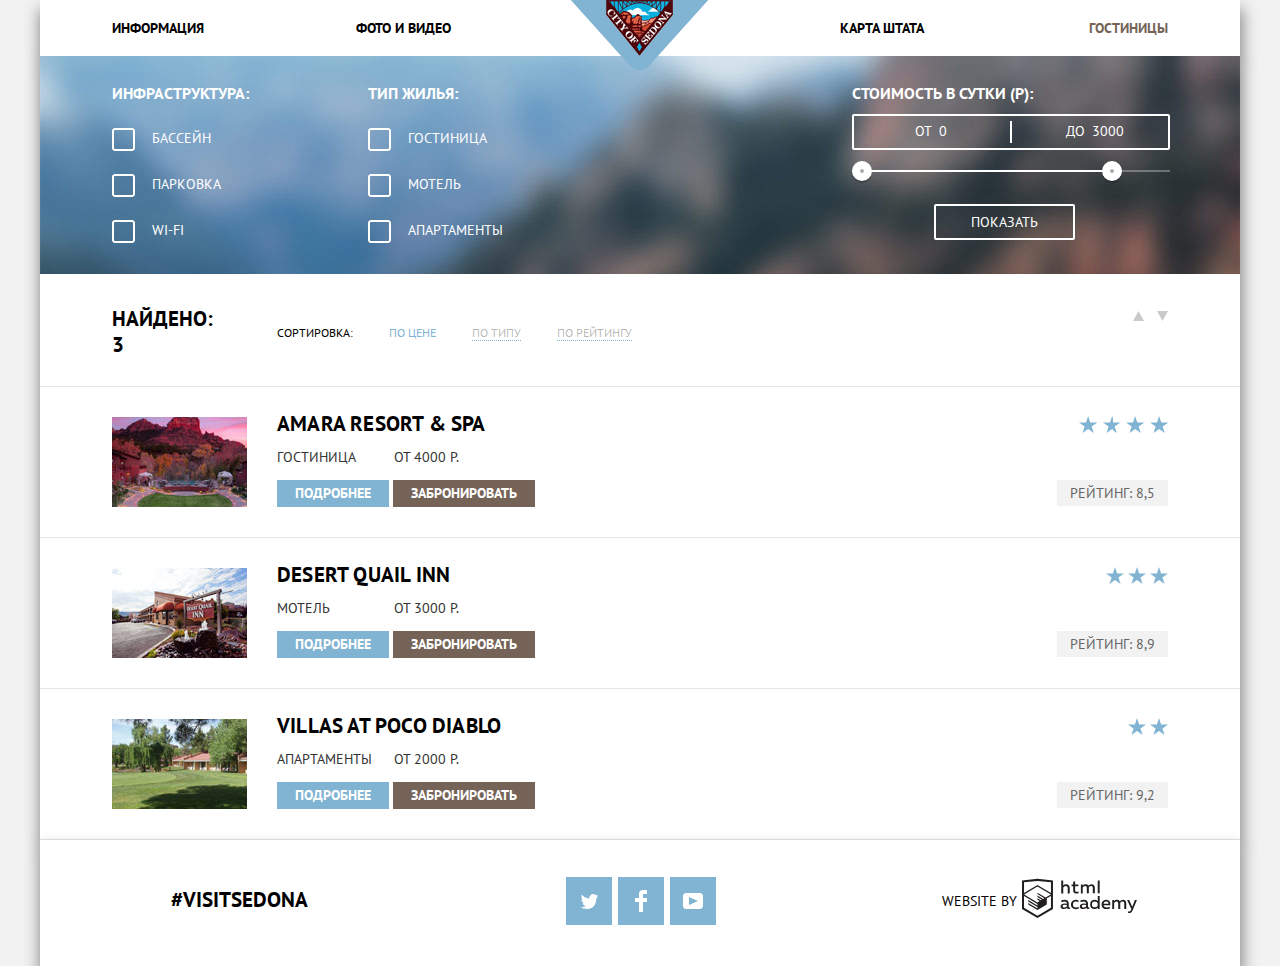
==== commit 7ca9a10e: "Js, animation" ====
--- a/hotels.html
+++ b/hotels.html
@@ -87,7 +87,7 @@
 					<li><a href="#">По рейтингу</a></li>
 				</ul>
 				<div class="sort-result-arrows">
-					<a href="#" class="arrows-up">Стрелка вверх<svg xmlns="http://www.w3.org/2000/svg" width="11" height="10" viewBox="0 0 11 10"><path fill="#cacaca" d="M5.5 0L0 10h11z"/></svg></a>
+					<a href="#" class="arrows-up"><svg xmlns="http://www.w3.org/2000/svg" width="11" height="10" viewBox="0 0 11 10"><path fill="#cacaca" d="M5.5 0L0 10h11z"/></svg></a>
 					<a href="#" class="arrows-down"><svg xmlns="http://www.w3.org/2000/svg" width="11" height="10" viewBox="0 0 11 10"><path fill="#cacaca" d="M5.5 10L0 0h11"/></svg></a>
 				</div>
 			</div>
--- a/css/style.css
+++ b/css/style.css
@@ -838,6 +838,7 @@
 
   color: #000;
   background-color: #fff;
+  display: block;
 }
 
 .search-item-date {
@@ -1292,4 +1293,17 @@
 .stars.villas {
   width: 40px;
   height: 22px;
-}+}
+
+@keyframes bounce {
+  0% {transform: translateX(-2000px); }
+  70% {transform: translateX(20px); }
+  90% {transform: translateX(-10px); }
+  100% {transform: translateX(0); }
+}
+
+.modal-show {
+  display: none;
+  animation-name: bounce;
+  animation-duration: 0.6s;
+}
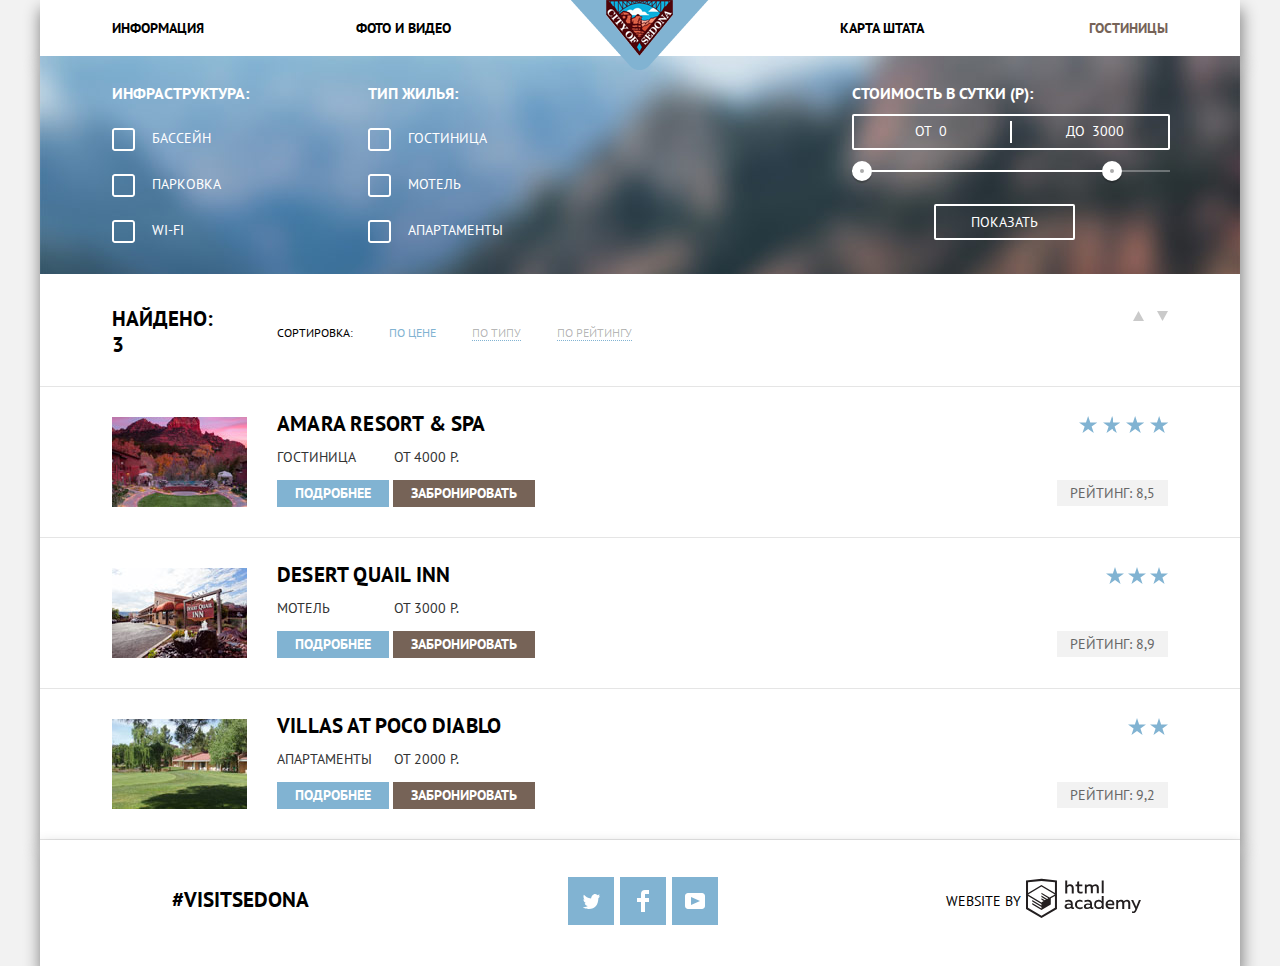
==== commit a2015bd1: "Вроде как все" ====
--- a/hotels.html
+++ b/hotels.html
@@ -1,197 +1,202 @@
 <!DOCTYPE html>
 <html lang="ru">
-	<head>
-		<meta charset="UTF-8">
-		<title>Sedona Hotels</title>
-		<link href="https://fonts.googleapis.com/css?family=PT+Sans:400,700&amp;subset=cyrillic" rel="stylesheet">
-		<link rel="stylesheet" href="css/normalize.css">
-		<link rel="stylesheet" href="css/style.css">
-	</head>
-	<body>
-		<header class="main-header container">
-			<nav class="main-navigation">
-				<a class="main-header-logo" href="index.html">
+
+<head>
+	<meta charset="UTF-8">
+	<title>Sedona Hotels</title>
+	<link href="https://fonts.googleapis.com/css?family=PT+Sans:400,700&amp;subset=cyrillic" rel="stylesheet">
+	<link rel="stylesheet" href="css/normalize.css">
+	<link rel="stylesheet" href="css/style.css">
+</head>
+
+<body>
+	<header class="main-header container">
+		<nav class="main-navigation">
+			<a class="main-header-logo" href="index.html">
 					<img src="img/logo.png" width="138" height="70" alt="Логотип Sedona">
 				</a>
-				<ul class="site-navigation">
-					<li><a href="#">Информация</a></li>
-					<li><a href="#">Фото и видео</a></li>
-					<li><a href="#">Карта штата</a></li>
-					<li><a href="#" class="active">Гостиницы</a></li>
-				</ul>
-			</nav>
-		</header>
-		<main class="container">
-			<section class="filter">
-				<h2 class="visually-hidden">Фильтры параметров отеля</h2>
-				<form class="filter-form" action="https://echo.htmlacademy.ru">
-					<fieldset class="form-infrastructure checkbox">
-						<legend>Инфраструктура:</legend>
-						<ul>
-							<li class="filter-option">
-								<input class="visually-hidden filter-input" type="checkbox" name="basin" id="basin">
-								<label for="basin">Бассейн</label>
-							</li>
-							<li class="filter-option">
-								<input class="visually-hidden filter-input" type="checkbox" name="parking" id="parking">
-								<label for="parking">Парковка</label>
-							</li>
-							<li class="filter-option">
-								<input class="visually-hidden filter-input" type="checkbox" name="Wi-Fi" id="Wi-Fi">
-								<label for="Wi-Fi">Wi-Fi</label>
-							</li>
-						</ul>
-					</fieldset>
-					<fieldset class="form-housing checkbox">
-						<legend>Тип жилья:</legend>
-						<ul>
-							<li class="filter-option">
-								<input class="visually-hidden filter-input" type="checkbox" name="hostel" id="hostel">
-								<label for="hostel">Гостиница</label>
-							</li>
-							<li class="filter-option">
-								<input class="visually-hidden filter-input" type="checkbox" name="hotel" id="hotel">
-								<label for="hotel">Мотель</label>
-							</li>
-							<li class="filter-option">
-								<input class="visually-hidden filter-input" type="checkbox" name="apartments" id="apartments">
-								<label for="apartments">Апартаменты</label>
-							</li>
-						</ul>
-					</fieldset>
-					<div class="filter-range">
-						<label>Стоимость в сутки (р):</label>
-						<div class="price-controls">
-							<label class="min-price">От<input class="range-min" type="text" value=" 0"></label>
-							<label class="min-price">До<input class="range-max" type="text" value=" 3000"></label>
+			<ul class="site-navigation">
+				<li><a href="#">Информация</a></li>
+				<li><a href="#">Фото и видео</a></li>
+				<li><a href="#">Карта штата</a></li>
+				<li><a href="#" class="active">Гостиницы</a></li>
+			</ul>
+		</nav>
+	</header>
+	<main class="container">
+		<section class="filter">
+			<h2 class="visually-hidden">Фильтры параметров отеля</h2>
+			<form class="filter-form" action="https://echo.htmlacademy.ru">
+				<fieldset class="form-infrastructure checkbox">
+					<legend>Инфраструктура:</legend>
+					<ul>
+						<li class="filter-option">
+							<input class="visually-hidden filter-input" type="checkbox" name="basin" id="basin">
+							<label for="basin">Бассейн</label>
+						</li>
+						<li class="filter-option">
+							<input class="visually-hidden filter-input" type="checkbox" name="parking" id="parking">
+							<label for="parking">Парковка</label>
+						</li>
+						<li class="filter-option">
+							<input class="visually-hidden filter-input" type="checkbox" name="Wi-Fi" id="Wi-Fi">
+							<label for="Wi-Fi">Wi-Fi</label>
+						</li>
+					</ul>
+				</fieldset>
+				<fieldset class="form-housing checkbox">
+					<legend>Тип жилья:</legend>
+					<ul>
+						<li class="filter-option">
+							<input class="visually-hidden filter-input" type="checkbox" name="hostel" id="hostel">
+							<label for="hostel">Гостиница</label>
+						</li>
+						<li class="filter-option">
+							<input class="visually-hidden filter-input" type="checkbox" name="hotel" id="hotel">
+							<label for="hotel">Мотель</label>
+						</li>
+						<li class="filter-option">
+							<input class="visually-hidden filter-input" type="checkbox" name="apartments" id="apartments">
+							<label for="apartments">Апартаменты</label>
+						</li>
+					</ul>
+				</fieldset>
+				<div class="filter-range">
+					<label>Стоимость в сутки (р):</label>
+					<div class="price-controls">
+						<label class="min-price">От<input class="range-min" type="text" value=" 0"></label>
+						<label class="min-price">До<input class="range-max" type="text" value=" 3000"></label>
+					</div>
+					<div class="range-controls">
+						<div class="scale">
+							<div class="bar"></div>
 						</div>
-						<div class="range-controls">
-							<div class="scale">
-								<div class="bar"></div>
-							</div>
-							<div class="range-toggle range-toggle-min"></div>
-							<div class="range-toggle range-toggle-max"></div>
-						</div>
-						<button class="filter-button" type="submit">Показать</button>
-					</div>
-				</form>
-			</section>
-			<div class="sort-result">
-				<div class="found">
-					<b>Найдено: 3</b>
-				</div>
-				<ul class="sorting">
-					<li>Сортировка:</li>
-					<li class="active">По цене</li>
-					<li><a href="#">По типу</a></li>
-					<li><a href="#">По рейтингу</a></li>
-				</ul>
-				<div class="sort-result-arrows">
-					<a href="#" class="arrows-up"><svg xmlns="http://www.w3.org/2000/svg" width="11" height="10" viewBox="0 0 11 10"><path fill="#cacaca" d="M5.5 0L0 10h11z"/></svg></a>
-					<a href="#" class="arrows-down"><svg xmlns="http://www.w3.org/2000/svg" width="11" height="10" viewBox="0 0 11 10"><path fill="#cacaca" d="M5.5 10L0 0h11"/></svg></a>
-				</div>
-			</div>
-			<ul class="catalog">
-				<li class="catalog-item">
-					<div class="item-img">
-						<img src="img/amara.jpg" width="135" height="90" alt="Amara Resort & Spa">
-					</div>
-					<div class="item-detail">
-						<h2 class="name-hotel">Amara Resort & Spa</h2>
-						<div class="catalog-type">
-							<span>Гостиница</span>
-							<span>от 4000 р.</span>
-						</div>
-						<div class="catalog-price">
-							<a class="button detail" href="#">Подробнее</a>
-							<a class="button reservation" href="#">Забронировать</a>
-						</div>
-					</div>
-					<div class="item-stars-rating">
-						<div class="stars amara">
-							<span class="visually-hidden">Оценка отеля</span>
-						</div>
-						<span class="rating">Рейтинг: 8,5</span>
-					</div>
-				</li>
-				<li class="catalog-item">
-					<div class="item-img">
-						<img src="img/desert.jpg" width="135" height="90" alt="Desert Quail Inn">
-					</div>
-					<div class="item-detail">
-						<h2 class="name-hotel">Desert Quail Inn</h2>
-						<div class="catalog-type">
-							<span>Мотель</span>
-							<span>от 3000 р.</span>
-						</div>
-						<div class="catalog-price">
-							<a class="button detail" href="#">Подробнее</a>
-							<a class="button reservation" href="#">Забронировать</a>
-						</div>
-					</div>
-					<div class="item-stars-rating">
-						<div class="stars desert">
-							<span class="visually-hidden">Оценка отеля</span>
-						</div>
-						<span class="rating">Рейтинг: 8,9</span>
-					</div>
-				</li>
-				<li class="catalog-item">
-					<div class="item-img">
-						<img src="img/villas.jpg" width="135" height="90" alt="Villas at Poco Diablo">
-					</div>
-					<div class="item-detail">
-						<h2 class="name-hotel">Villas at Poco Diablo</h2>
-						<div class="catalog-type">
-							<span>Апартаменты</span>
-							<span>от 2000 р.</span>
-						</div>
-						<div class="catalog-price">
-							<a class="button detail" href="#">Подробнее</a>
-							<a class="button reservation" href="#">Забронировать</a>
-						</div>
-					</div>
-					<div class="item-stars-rating">
-						<div class="stars villas">
-							<span class="visually-hidden">Оценка отеля</span>
-						</div>
-						<span class="rating">Рейтинг: 9,2</span>
-					</div>
-				</li>
+						<div class="range-toggle range-toggle-min"></div>
+						<div class="range-toggle range-toggle-max"></div>
+					</div>
+					<button class="filter-button" type="submit">Показать</button>
+				</div>
+			</form>
+		</section>
+		<div class="sort-result">
+			<div class="found">
+				<b>Найдено: 3</b>
+			</div>
+			<ul class="sorting">
+				<li>Сортировка:</li>
+				<li class="active">По цене</li>
+				<li><a href="#">По типу</a></li>
+				<li><a href="#">По рейтингу</a></li>
 			</ul>
-		</main>
-		<footer class="main-footer container">
-			<section class="container">
-				<div  class="footer-hashtag">
-					<a class="hashtag" href="#">#visitsedona</a>
-				</div>
-				<ul class="footer-social">
-					<li>
-						<a class="social-button" href="#"><span class="visually-hidden">Твитер</span>
+			<div class="sort-result-arrows">
+				<a href="#" class="arrows-up"><span class="visually-hidden">Сортировка вверх</span>
+						<svg xmlns="http://www.w3.org/2000/svg" width="11" height="10" viewBox="0 0 11 10"><path fill="#cacaca" d="M5.5 0L0 10h11z"/></svg></a>
+				<a href="#" class="arrows-down"><span class="visually-hidden">Вортировка вниз</span>
+						<svg xmlns="http://www.w3.org/2000/svg" width="11" height="10" viewBox="0 0 11 10"><path fill="#cacaca" d="M5.5 10L0 0h11"/></svg></a>
+			</div>
+		</div>
+		<ul class="catalog">
+			<li class="catalog-item">
+				<div class="item-img">
+					<img src="img/amara.jpg" width="135" height="90" alt="Amara Resort & Spa">
+				</div>
+				<div class="item-detail">
+					<h2 class="name-hotel">Amara Resort & Spa</h2>
+					<div class="catalog-type">
+						<span>Гостиница</span>
+						<span>от 4000 р.</span>
+					</div>
+					<div class="catalog-price">
+						<a class="button detail" href="#">Подробнее</a>
+						<a class="button reservation" href="#">Забронировать</a>
+					</div>
+				</div>
+				<div class="item-stars-rating">
+					<div class="stars amara">
+						<span class="visually-hidden">Оценка отеля</span>
+					</div>
+					<span class="rating">Рейтинг: 8,5</span>
+				</div>
+			</li>
+			<li class="catalog-item">
+				<div class="item-img">
+					<img src="img/desert.jpg" width="135" height="90" alt="Desert Quail Inn">
+				</div>
+				<div class="item-detail">
+					<h2 class="name-hotel">Desert Quail Inn</h2>
+					<div class="catalog-type">
+						<span>Мотель</span>
+						<span>от 3000 р.</span>
+					</div>
+					<div class="catalog-price">
+						<a class="button detail" href="#">Подробнее</a>
+						<a class="button reservation" href="#">Забронировать</a>
+					</div>
+				</div>
+				<div class="item-stars-rating">
+					<div class="stars desert">
+						<span class="visually-hidden">Оценка отеля</span>
+					</div>
+					<span class="rating">Рейтинг: 8,9</span>
+				</div>
+			</li>
+			<li class="catalog-item">
+				<div class="item-img">
+					<img src="img/villas.jpg" width="135" height="90" alt="Villas at Poco Diablo">
+				</div>
+				<div class="item-detail">
+					<h2 class="name-hotel">Villas at Poco Diablo</h2>
+					<div class="catalog-type">
+						<span>Апартаменты</span>
+						<span>от 2000 р.</span>
+					</div>
+					<div class="catalog-price">
+						<a class="button detail" href="#">Подробнее</a>
+						<a class="button reservation" href="#">Забронировать</a>
+					</div>
+				</div>
+				<div class="item-stars-rating">
+					<div class="stars villas">
+						<span class="visually-hidden">Оценка отеля</span>
+					</div>
+					<span class="rating">Рейтинг: 9,2</span>
+				</div>
+			</li>
+		</ul>
+	</main>
+	<footer class="main-footer container">
+		<section class="container">
+			<div class="footer-hashtag">
+				<a class="hashtag" href="#">#visitsedona</a>
+			</div>
+			<ul class="footer-social">
+				<li>
+					<a class="social-button" href="#"><span class="visually-hidden">Твитер</span>
 						<svg xmlns="http://www.w3.org/2000/svg" xmlns:xlink="http://www.w3.org/1999/xlink" width="17" height="15" viewBox="0 0 17 15">
 							<path fill="#FFF" d="M10.95.144c1.685-.496 2.984.27 3.577 1.179.673-.231 1.331-.481 2.011-.708a2.345 2.345 0 0 1-.857 1.768c.685.17 1.304-.491 1.304-.491-.169 1-1.006 1.788-1.563 2.024-.231 6.75-3.175 11.217-10.077 11.082h-.446c-.41 0-4.164-.46-4.898-1.887 2.271.196 3.893-.422 4.693-1.177-.96-.3-2.679-.477-2.979-2.95.349.106.564.228 1.19.119C1.705 8.247.374 7.53.448 5.33c.285.328 1.067.536 1.34.472C1.085 5.561-.182 2.442.894.85c1.818 1.854 3.735 3.606 7.152 3.773C8.254 2.33 9.183.793 10.95.144z"/></svg>
 						</a>
-					</li>
-					<li>
-						<a class="social-button" href="#"><span class="visually-hidden">Фейсбук</span>
+				</li>
+				<li>
+					<a class="social-button" href="#"><span class="visually-hidden">Фейсбук</span>
 						<svg xmlns="http://www.w3.org/2000/svg" width="12" height="22" viewBox="0 0 12 22">
 							<path fill="#FFF" d="M12 4V0H8a4 4 0 0 0-4 4v4H0v4h4v10h4V12h4V8H8V4h4z"/></svg>
 						</a>
-					</li>
-					<li>
-						<a class="social-button" href="#"><span class="visually-hidden">Ютюб</span>
+				</li>
+				<li>
+					<a class="social-button" href="#"><span class="visually-hidden">Ютюб</span>
 						<svg xmlns="http://www.w3.org/2000/svg" xmlns:xlink="http://www.w3.org/1999/xlink" width="20" height="16" viewBox="0 0 20 16">
 							<path fill="#FFF" d="M17 0H3C1.35 0 0 1.35 0 3v10c0 1.65 1.35 3 3 3h14c1.65 0 3-1.35 3-3V3c0-1.65-1.35-3-3-3zM6.027 11.998V4.002L15.014 8l-8.987 3.998z"/>
 						</svg></a>
-					</li>
-				</ul>
-				<div class="footer-copyright">
-					<span>Website by</span>
-					<a class="footer-button" href="https://htmlacademy.ru">
+				</li>
+			</ul>
+			<div class="footer-copyright">
+				<span>Website by</span>
+				<a class="footer-button" href="https://htmlacademy.ru">
 						<img src="img/logo-htmlacademy.svg" width="115" height="41" alt="HTML Academy">
 					</a>
-				</div>
-			</section>
-		</footer>
-	</body>
+			</div>
+		</section>
+	</footer>
+</body>
+
 </html>
--- a/css/style.css
+++ b/css/style.css
@@ -1,18 +1,15 @@
 body {
-  font-family: 'PT Sans', Arial, sans-serif;
-  font-size: 14px;
-  font-weight: normal;
-  line-height: 21px;
-
+  margin: 0 auto;
+  min-height: 933px;
   width: 1200px;
-  min-height: 933px;
-  margin: 0 auto;
-
-  text-transform: uppercase;
-
-  color: #000;
   background-color: #fff;
   background-color: #f2f2f2;
+  color: #000;
+  text-transform: uppercase;
+  font-weight: normal;
+  font-size: 14px;
+  font-family: 'PT Sans', Arial, sans-serif;
+  line-height: 21px;
 }
 
 a {
@@ -21,24 +18,20 @@
 
 .background-image {
   height: 511px;
-
   background-image: url('../img/background-photo.jpg');
+  background-position: top center;
   background-repeat: no-repeat;
-  background-position: top center;
 }
 
 .site-navigation {
+  background-color: #fff;
+  list-style: none;
   line-height: 26px;
-
-  list-style: none;
-
-  background-color: #fff;
 }
 
 .site-navigation a {
+  color: #000;
   font-weight: bold;
-
-  color: #000;
 }
 
 .site-navigation a:hover,
@@ -55,14 +48,13 @@
 }
 
 .feature-text {
+  text-align: center;
   line-height: 26px;
-
-  text-align: center;
 }
 
 .feature-item {
+  background-color: #81b3d2;
   color: #fff;
-  background-color: #81b3d2;
 }
 
 li {
@@ -91,13 +83,11 @@
 }
 
 .search .search-button {
-  font-size: 21px;
-
-  text-transform: uppercase;
-
-  color: #fff;
   outline: none;
   background-color: #766357;
+  color: #fff;
+  text-transform: uppercase;
+  font-size: 21px;
 }
 
 .search .search-button:hover {
@@ -106,9 +96,9 @@
 }
 
 .search .search-button:active {
-  color: rgba(255, 255, 255, .3);
   outline: none;
   background-color: #503e33;
+  color: rgba(255, 255, 255, .3);
 }
 
 .search h2 {
@@ -136,11 +126,10 @@
 }
 
 .search-form span {
+  color: rgba(0, 0, 0, .3);
+  font-weight: bold;
   font-size: 21px;
-  font-weight: bold;
   line-height: 26px;
-
-  color: rgba(0, 0, 0, .3);
 }
 
 .search-form span:hover {
@@ -152,8 +141,8 @@
 }
 
 .form-search-button {
+  background-color: #81b3d2;
   color: #fff;
-  background-color: #81b3d2;
 }
 
 .form-search-button:hover {
@@ -161,8 +150,8 @@
 }
 
 .form-search-button:active {
+  background-color: #5496bd;
   color: rgba(255, 255, 255, .3);
-  background-color: #5496bd;
 }
 
 .site-navigation .active {
@@ -170,17 +159,17 @@
 }
 
 .filter-form {
-  color: #fff;
   background-color: #3e749e;
   background-image: url(../img/background-hotel.jpg);
+  background-position: top center;
   background-repeat: no-repeat;
-  background-position: top center;
+  color: #fff;
 }
 
 .filter-form legend,
 .filter-range label {
+  font-weight: bold;
   font-size: 16px;
-  font-weight: bold;
 }
 
 .filter-range label {
@@ -188,25 +177,23 @@
 }
 
 .filter-button {
+  color: #fff;
   font-size: 14px;
   line-height: 21px;
-
-  color: #fff;
 }
 
 .filter-button:hover {
+  background-color: #fff;
   color: #000;
-  background-color: #fff;
 }
 
 .sort-result b,
 .catalog-item h2,
 .hashtag {
+  color: #000;
+  font-weight: bold;
   font-size: 21px;
-  font-weight: bold;
   line-height: 26px;
-
-  color: #000;
 }
 
 .sort-result {
@@ -219,9 +206,8 @@
 
 .sorting a {
   padding: 0;
-
+  border-bottom: 1px dotted #81b3d2;
   color: rgba(0, 0, 0, .3);
-  border-bottom: 1px dotted #81b3d2;
 }
 
 .sorting a:hover {
@@ -256,18 +242,15 @@
 .catalog-item .rating {
   position: relative;
   top: 45px;
-
   padding: 4px 13px;
-
+  background-color: #f2f2f2;
   color: #666;
-  background-color: #f2f2f2;
 }
 
 .button.detail {
+  background-color: #81b3d2;
+  color: #fff;
   font-weight: bold;
-
-  color: #fff;
-  background-color: #81b3d2;
 }
 
 .button.detail:hover {
@@ -275,15 +258,14 @@
 }
 
 .button.detail:active {
+  background-color: #5496bd;
   color: rgba(255, 255, 255, .3);
-  background-color: #5496bd;
 }
 
 .button.reservation {
+  background-color: #766357;
+  color: #fff;
   font-weight: bold;
-
-  color: #fff;
-  background-color: #766357;
 }
 
 .button.reservation:hover {
@@ -291,16 +273,14 @@
 }
 
 .button.reservation:active {
+  background-color: #503e33;
   color: rgba(255, 255, 255, .3);
-  background-color: #503e33;
 }
 
 .container {
   display: block;
-
+  margin: 0 auto;
   width: 1200px;
-  margin: 0 auto;
-
   background-color: #fff;
   -webkit-box-shadow: 1px 10px 15px 1px grey;
           box-shadow: 1px 10px 15px 1px grey;
@@ -313,30 +293,26 @@
 
 .main-navigation {
   position: relative;
-
+  margin: 0 auto;
   width: 1200px;
-  margin: 0 auto;
 }
 
 .site-navigation {
   display: -webkit-box;
   display: -ms-flexbox;
   display: flex;
-
+      -ms-flex-pack: justify;
   margin: 0;
   padding: 0;
   padding-top: 15px;
   padding-right: 72px;
   padding-bottom: 15px;
   padding-left: 72px;
-
   background-color: #fff;
 
   -ms-flex-wrap: wrap;
-
       flex-wrap: wrap;
   -webkit-box-pack: justify;
-      -ms-flex-pack: justify;
           justify-content: space-between;
 }
 
@@ -354,13 +330,12 @@
 }
 
 .feature-text {
-  width: 500px;
-  height: 100px;
   margin-right: auto;
   margin-bottom: 57px;
   margin-left: auto;
   padding-top: 58px;
-
+  width: 500px;
+  height: 100px;
   background-color: #fff;
 }
 
@@ -372,17 +347,17 @@
   display: -webkit-box;
   display: -ms-flexbox;
   display: flex;
-
-  width: 1200px;
   margin: 0;
   margin-right: auto;
   margin-left: auto;
   padding: 0;
+  width: 1200px;
 }
 
 .description.second {
+      -ms-flex-order: 2;
+
   -webkit-box-ordinal-group: 3;
-      -ms-flex-order: 2;
           order: 2;
 }
 
@@ -390,17 +365,15 @@
   padding-top: 30px;
   padding-right: 47px;
   padding-left: 47px;
-
   text-align: center;
 }
 
 .description h2 {
-  font-weight: bold;
-
-  width: 200px;    
   margin-right: auto;
   margin-left: auto;
   padding-bottom: 7px;
+  width: 200px;
+  font-weight: bold;
 }
 
 .description p {
@@ -412,11 +385,9 @@
   display: -webkit-box;
   display: -ms-flexbox;
   display: flex;
-
-  margin: 0;
-  padding: 0;
-
   -ms-flex-pack: distribute;
+  margin: 0;
+  padding: 0;
 
       justify-content: space-around;
 }
@@ -441,10 +412,10 @@
 }
 
 .list-point h3 {
-  width: 150px;
+  margin-right: auto;
   margin-bottom: 24px;
   margin-left: auto;
-  margin-right: auto;
+  width: 150px;
 }
 
 .list-point p {
@@ -452,40 +423,39 @@
 }
 
 .search.preview {
-  width: 440px;
   margin: 0;
   margin-top: 55px;
   margin-right: auto;
   margin-left: auto;
   padding: 0;
+  width: 440px;
 }
 
 .main-footer {
   padding-top: 35px;
   padding-bottom: 41px;
-
   background-color: rgba(255, 255, 255, .9);
 }
 
 .footer-hashtag {
-  width: 140px;
   margin: 0;
   margin-right: 142px;
   margin-left: 131px;
   padding-top: 10px;
+  width: 140px;
 }
 
 .footer-social {
+  margin: 0;
+  padding: 0;
   width: 151px;
-  margin: 0;
-  padding: 0;
 }
 
 .footer-copyright {
-  width: 198px;
   margin: 0;
   margin-right: 100px;
   margin-left: auto;
+  width: 198px;
 }
 
 .main-footer .container {
@@ -498,39 +468,36 @@
   display: -webkit-box;
   display: -ms-flexbox;
   display: flex;
-
   padding-right: 70px;
   padding-left: 72px;
 }
 
 .form-infrastructure {
+  margin: 0;
+  margin-right: 116px;
+  padding: 0;
   width: 140px;
-  margin: 0;
-  margin-right: 116px;
-  padding: 0;
 }
 
 .form-housing {
+  margin: 0;
   width: 140px;
-  margin: 0;
 }
 
 .filter-range {
+  margin: 0;
+  margin-left: auto;
   width: 318px;
-  margin: 0;
-  margin-left: auto;
 }
 
 .sort-result {
   display: -webkit-box;
   display: -ms-flexbox;
   display: flex;
-
   margin-top: 32px;
   padding-right: 72px;
   padding-bottom: 28px;
   padding-left: 72px;
-
   border-bottom: 1px solid #e5e5e5;
 }
 
@@ -543,21 +510,21 @@
 }
 
 .sort-result .found {
+  margin: 0;
+  margin-right: 48px;
   width: 117px;
-  margin: 0;
-  margin-right: 48px;
 }
 
 .sort-result .sorting {
+  margin: 0;
   width: 355px;
-  margin: 0;
 }
 
 .sort-result .arrows {
+  margin: 0;
+  margin-left: auto;
+  padding: 0;
   width: 34px;
-  margin: 0;
-  margin-left: auto;
-  padding: 0;
 }
 
 .catalog {
@@ -569,69 +536,59 @@
   display: -webkit-box;
   display: -ms-flexbox;
   display: flex;
-
   margin: 0;
   margin-top: 26px;
   padding: 0;
   padding-right: 72px;
   padding-bottom: 30px;
   padding-left: 72px;
-
   border-bottom: 1px solid #e5e5e5;
 }
 
 .catalog-item .item-img {
+  margin-right: 30px;
+  padding-top: 4px;
   width: 135px;
   height: 90px;
-  margin-right: 30px;
-  padding-top: 4px;
 }
 
 .catalog-item .item-detail {
   display: -webkit-box;
   display: -ms-flexbox;
   display: flex;
+      -ms-flex-direction: column;
+          flex-direction: column;
+      -ms-flex-pack: justify;
+  margin: 0;
+  width: 300px;
+
   -webkit-box-orient: vertical;
   -webkit-box-direction: normal;
-      -ms-flex-direction: column;
-          flex-direction: column;
-
-  width: 300px;
-  margin: 0;
-
   -webkit-box-pack: justify;
-
-      -ms-flex-pack: justify;
-
           justify-content: space-between;
 }
 
 .catalog-price a {
   display: inline-block;
+  padding: 3px 18px;
   vertical-align: middle;
-
-  padding: 3px 18px;
 }
 
 .catalog-type span {
   display: inline-block;
+  width: 113px;
   vertical-align: middle;
-
-  width: 113px;
 }
 
 .item-detail .name-hotel {
+  margin: 0;
+  letter-spacing: .2px;
   line-height: 21px;
-
-  margin: 0;
-
-  letter-spacing: .2px;
 }
 
 .catalog-item .item-stars-rating {
+  margin-left: auto;
   width: 111px;
-  margin-left: auto;
-
   text-align: right;
 }
 
@@ -639,21 +596,16 @@
 input[type='checkbox'].visually-hidden,
 input[type='radio'].visually-hidden {
   position: absolute;
-
   overflow: hidden;
   clip: rect(0 0 0 0);
-
+  margin: -1px;
+  padding: 0;
   width: 1px;
   height: 1px;
-  margin: -1px;
-  padding: 0;
-
+  border: 0;
   white-space: nowrap;
 
-  border: 0;
-
   -webkit-clip-path: inset(100%);
-
           clip-path: inset(100%);
 }
 
@@ -661,14 +613,12 @@
   position: absolute;
   right: 0;
   left: 0;
-
   margin-right: auto;
   margin-left: auto;
 }
 
 .site-navigation li {
   display: block;
-
   width: 230px;
 }
 
@@ -676,13 +626,10 @@
   display: -webkit-box;
   display: -ms-flexbox;
   display: flex;
-
+      -ms-flex-align: center;
   text-align: right;
 
   -webkit-box-align: center;
-
-      -ms-flex-align: center;
-
           align-items: center;
 }
 
@@ -694,45 +641,36 @@
   position: absolute;
   top: -80px;
   left: 105px;
-
   width: 80px;
   height: 80px;
-
+  background-image: url('../img/icon-1.svg');
+  background-position: 0 0;
+  background-repeat: no-repeat;
   content: '';
-
-  background-image: url('../img/icon-1.svg');
-  background-repeat: no-repeat;
-  background-position: 0 0;
 }
 
 .leisure-item .icon-2::before {
   position: absolute;
   top: -80px;
   left: 105px;
-
   width: 80px;
   height: 80px;
-
+  background-image: url('../img/icon-2.svg');
+  background-position: 0 0;
+  background-repeat: no-repeat;
   content: '';
-
-  background-image: url('../img/icon-2.svg');
-  background-repeat: no-repeat;
-  background-position: 0 0;
 }
 
 .leisure-item .icon-3::before {
   position: absolute;
   top: -85px;
   left: 110px;
-
   width: 80px;
   height: 80px;
-
+  background-image: url('../img/icon-3.svg');
+  background-position: 0 0;
+  background-repeat: no-repeat;
   content: '';
-
-  background-image: url('../img/icon-3.svg');
-  background-repeat: no-repeat;
-  background-position: 0 0;
 }
 
 .search.preview h2 {
@@ -752,35 +690,28 @@
 }
 
 .search-button {
-  font-weight: bold;
-
   position: relative;
-
-  width: 569px;
   margin-right: auto;
   margin-right: auto;
   padding: 30px 138px;
-
+  width: 569px;
   border: none;
+  font-weight: bold;
 }
 
 .social-button {
   display: -webkit-box;
   display: -ms-flexbox;
   display: flex;
-
+      -ms-flex-pack: center;
+      -ms-flex-align: center;
   width: 46px;
   height: 48px;
-
   background-color: #81b3d2;
 
   -webkit-box-align: center;
-
-      -ms-flex-align: center;
-
           align-items: center;
   -webkit-box-pack: center;
-      -ms-flex-pack: center;
           justify-content: center;
 }
 
@@ -788,16 +719,14 @@
   display: -webkit-box;
   display: -ms-flexbox;
   display: flex;
-
+      -ms-flex-pack: justify;
+  margin: 0 auto;
+  padding: 0;
   width: 150px;
-  margin: 0 auto;
-  padding: 0;
 
   -ms-flex-wrap: nowrap;
-
       flex-wrap: nowrap;
   -webkit-box-pack: justify;
-      -ms-flex-pack: justify;
           justify-content: space-between;
 }
 
@@ -819,26 +748,23 @@
 }
 
 .modal-search {
-  font-size: 14px;
-  font-weight: bold;
-  line-height: 26px;
-
   position: absolute;
   top: 289px;
   left: 315px;
-
-  width: 460px;
-  height: 300px;
+  display: none;
   margin-right: auto;
   margin-left: auto;
   padding-top: 43px;
   padding-right: 54px;
   padding-bottom: 53px;
   padding-left: 56px;
-
+  width: 460px;
+  height: 300px;
+  background-color: #fff;
   color: #000;
-  background-color: #fff;
-  display: block;
+  font-weight: bold;
+  font-size: 14px;
+  line-height: 26px;
 }
 
 .search-item-date {
@@ -858,38 +784,31 @@
 }
 
 .search-item input {
-  font: inherit;
-
   -webkit-box-sizing: border-box;
-
           box-sizing: border-box;
-  min-height: 35px;
   padding-top: 6px;
   padding-right: 30px;
   padding-bottom: 6px;
   padding-left: 14px;
-
+  min-height: 35px;
+  border: none;
+  color: #000;
   text-transform: uppercase;
-
-  color: #000;
-  border: none;
+  font: inherit;
 }
 
 .search-item-date input {
+  margin-left: 16px;
   width: 346px;
-  margin-left: 16px;
 }
 
 .search-item-people input {
-  font-weight: bold;
-
+  padding: 0;
   width: 38px;
   height: 36px;
-  padding: 0;
-
+  border: none;
   text-align: center;
-
-  border: none;
+  font-weight: bold;
 }
 
 .search-item {
@@ -918,7 +837,6 @@
   padding: 0;
   padding-top: 5px;
   padding-bottom: 5px;
-
   text-align: center;
 }
 
@@ -931,18 +849,15 @@
 }
 
 .search-item .amt {
+  padding-bottom: 0;
+  width: 38px;
+  height: 36px;
+  border: none;
+  background-color: #f2f2f2;
+  color: #a9a9a9;
+  text-transform: uppercase;
   font: inherit;
   font-weight: bold;
-
-  width: 38px;
-  height: 36px;
-  padding-bottom: 0;
-
-  text-transform: uppercase;
-
-  color: #a9a9a9;
-  border: none;
-  background-color: #f2f2f2;
 }
 
 .search-item .amt:hover {
@@ -954,25 +869,20 @@
 }
 
 .search-form .form-search-button {
-  font-size: 21px;
-  font-weight: bold;
-  line-height: 26px;
-
-  width: 460px;
   margin: 0;
   margin-top: 40px;
   padding: 0;
   padding-top: 15px;
   padding-bottom: 16px;
-
+  width: 460px;
+  border: none;
   text-transform: uppercase;
-
-  border: none;
+  font-weight: bold;
+  font-size: 21px;
+  line-height: 26px;
 
   -ms-flex-item-align: center;
-
       -ms-grid-row-align: center;
-
       align-self: center;
 }
 
@@ -988,7 +898,6 @@
 fieldset {
   padding: 0;
   padding-top: 6px;
-
   border: none;
 }
 
@@ -999,9 +908,7 @@
 
 .filter-option label {
   position: relative;
-
   display: block;
-
   cursor: pointer;
 }
 
@@ -1009,43 +916,34 @@
   position: absolute;
   top: 0;
   left: -40px;
-
   width: 30px;
   height: 23px;
-
+  background-image: url('../img/checkbox-off.svg');
+  background-position: 0 0;
+  background-repeat: no-repeat;
   content: '';
-
-  background-image: url('../img/checkbox-off.svg');
-  background-repeat: no-repeat;
-  background-position: 0 0;
 }
 
 .filter-input:checked+label::before {
   position: absolute;
   left: -40px;
-
   width: 30px;
   height: 23px;
-
+  background-image: url('../img/checkbox-on.svg');
+  background-position: 0 0;
+  background-repeat: no-repeat;
   content: '';
-
-  background-image: url('../img/checkbox-on.svg');
-  background-repeat: no-repeat;
-  background-position: 0 0;
 }
 
 .filter-input:checked+label::after {
   position: absolute;
   left: -40px;
-
   width: 30px;
   height: 23px;
-
+  background-image: url('../img/checkbox-on.svg');
+  background-position: 0 0;
+  background-repeat: no-repeat;
   content: '';
-
-  background-image: url('../img/checkbox-on.svg');
-  background-repeat: no-repeat;
-  background-position: 0 0;
 }
 
 .filter-option {
@@ -1061,104 +959,86 @@
 }
 
 .price-controls {
-  font-size: 0;
-
   position: relative;
-
-  height: 32px;
   margin-top: 9px;
   margin-bottom: 20px;
-
+  height: 32px;
   border: 2px solid #fff;
   border-radius: 2px;
+  font-size: 0;
 }
 
 .price-controls::after {
   position: absolute;
   top: 50%;
   left: 50%;
-
   width: 2px;
   height: 22px;
-
+  background: #fff;
   content: '';
   -webkit-transform: translate(-50%, -50%);
       -ms-transform: translate(-50%, -50%);
           transform: translate(-50%, -50%);
-
-  background: #fff;
 }
 
 .price-controls label {
+  display: inline-block;
+  margin-top: 5px;
+  padding-left: 60px;
+  vertical-align: top;
+  vertical-align: top;
+  font-weight: normal;
   font-size: 14px;
-  margin-top: 5px;
-  font-weight: normal;
   line-height: 21px;
-
-  display: inline-block;
-  vertical-align: top;
-
-  padding-left: 60px;
-
   cursor: pointer;
-  vertical-align: top;
 }
 
 .price-controls .min-price,
 .price-controls .max-price {
+  padding-left: 61px;
   width: 90px;
-  padding-left: 61px;
 }
 
 .price-controls input {
+  -webkit-box-sizing: border-box;
+          box-sizing: border-box;
+  margin: 0;
+  padding-left: 3px;
+  width: 50px;
+  border: none;
+  background: none;
+  color: inherit;
   font: inherit;
   line-height: 1;
-
-  -webkit-box-sizing: border-box;
-
-          box-sizing: border-box;
-  width: 50px;
-  margin: 0;
-  padding-left: 3px;
-  
-  color: inherit;
-  border: none;
-  background: none;
 }
 
 .range-controls {
   position: relative;
-
   margin-bottom: 32px;
 }
 
 .range-controls .scale {
   height: 2px;
-
   background: rgba(255, 255, 255, .3);
 }
 
 .range-controls .bar {
   width: 80%;
   height: 2px;
-
   background: #fff;
 }
 
 .range-toggle {
   position: absolute;
   top: -9px;
-
   width: 4px;
   height: 4px;
-
-  cursor: pointer;
-
   border: 8px solid #fff;
   border-radius: 50%;
   background: #ababab;
   -webkit-box-shadow: 0 2px 1px 0 rgba(0, 1, 1, .2);
           box-shadow: 0 2px 1px 0 rgba(0, 1, 1, .2);
+  cursor: pointer;
 }
 
 .range-toggle-max {
@@ -1170,39 +1050,32 @@
 }
 
 .filter-button {
-  font-size: 14px;
-  line-height: 20px;
-
   display: block;
-
   margin: 0 82px;
   margin-top: 30px;
   padding: 6px 35px;
-
-  cursor: pointer;
-  text-transform: uppercase;
-
-  color: #fff;
   border: 2px solid #fff;
   border-radius: 2px;
   background: transparent;
+  color: #fff;
+  text-transform: uppercase;
+  font-size: 14px;
+  line-height: 20px;
+  cursor: pointer;
 }
 
 .sort-result .sorting {
   display: -webkit-box;
   display: -ms-flexbox;
   display: flex;
-
+      -ms-flex-pack: justify;
+      -ms-flex-align: center;
   margin: 0;
   padding: 0;
 
   -webkit-box-pack: justify;
-
-      -ms-flex-pack: justify;
-
           justify-content: space-between;
   -webkit-box-align: center;
-      -ms-flex-align: center;
           align-items: center;
 }
 
@@ -1219,11 +1092,9 @@
   display: -webkit-box;
   display: -ms-flexbox;
   display: flex;
+      -ms-flex-align: center;
 
   -webkit-box-align: center;
-
-      -ms-flex-align: center;
-
           align-items: center;
 }
 
@@ -1251,17 +1122,15 @@
 
 .main-footer.container {
   position: static;
-
   padding-top: 37px;
-
   background-color: #fff;
 }
 
-.main-footer. .footer-hashtag {
+.main-footer .footer-hashtag {
   margin-left: 132px;
 }
 
-.main-footer. .footer-copyright {
+.main-footer .footer-copyright {
   margin-right: 96px;
 }
 
@@ -1274,10 +1143,9 @@
 .stars {
   margin-top: 3px;
   margin-left: auto;
-
   background-image: url('../img/star.svg');
+  background-position: 0 0;
   background-repeat: space;
-  background-position: 0 0;
 }
 
 .stars.amara {
@@ -1295,15 +1163,47 @@
   height: 22px;
 }
 
+@-webkit-keyframes bounce {
+  0% {-webkit-transform: translateX(-2000px);transform: translateX(-2000px); }
+  70% {-webkit-transform: translateX(20px);transform: translateX(20px); }
+  90% {-webkit-transform: translateX(-10px);transform: translateX(-10px); }
+  100% {-webkit-transform: translateX(0);transform: translateX(0); }
+}
+
 @keyframes bounce {
-  0% {transform: translateX(-2000px); }
-  70% {transform: translateX(20px); }
-  90% {transform: translateX(-10px); }
-  100% {transform: translateX(0); }
+  0% {-webkit-transform: translateX(-2000px);transform: translateX(-2000px); }
+  70% {-webkit-transform: translateX(20px);transform: translateX(20px); }
+  90% {-webkit-transform: translateX(-10px);transform: translateX(-10px); }
+  100% {-webkit-transform: translateX(0);transform: translateX(0); }
 }
 
 .modal-show {
-  display: none;
-  animation-name: bounce;
-  animation-duration: 0.6s;
-}
+  display: block;
+  opacity: 1;
+  -webkit-transition: 1s;
+  -o-transition: 1s;
+  transition: 1s;
+  -webkit-animation-name: bounce;
+          animation-name: bounce;
+  -webkit-animation-duration: 0.6s;
+          animation-duration: 0.6s;
+}
+
+@-webkit-keyframes shake {
+	0%, 100% { -webkit-transform: translateX(0); transform: translateX(0); }
+	10%, 30%, 50%, 70%, 90% { -webkit-transform: translateX(-10px); transform: translateX(-10px); }
+	20%, 40%, 60%, 80% { -webkit-transform: translateX(10px); transform: translateX(10px); }
+}
+
+@keyframes shake {
+	0%, 100% { -webkit-transform: translateX(0); transform: translateX(0); }
+	10%, 30%, 50%, 70%, 90% { -webkit-transform: translateX(-10px); transform: translateX(-10px); }
+	20%, 40%, 60%, 80% { -webkit-transform: translateX(10px); transform: translateX(10px); }
+}
+
+.modal-error {
+	-webkit-animation-name: shake;
+	        animation-name: shake;
+	-webkit-animation-duration: 0.6s;
+	        animation-duration: 0.6s;
+}
